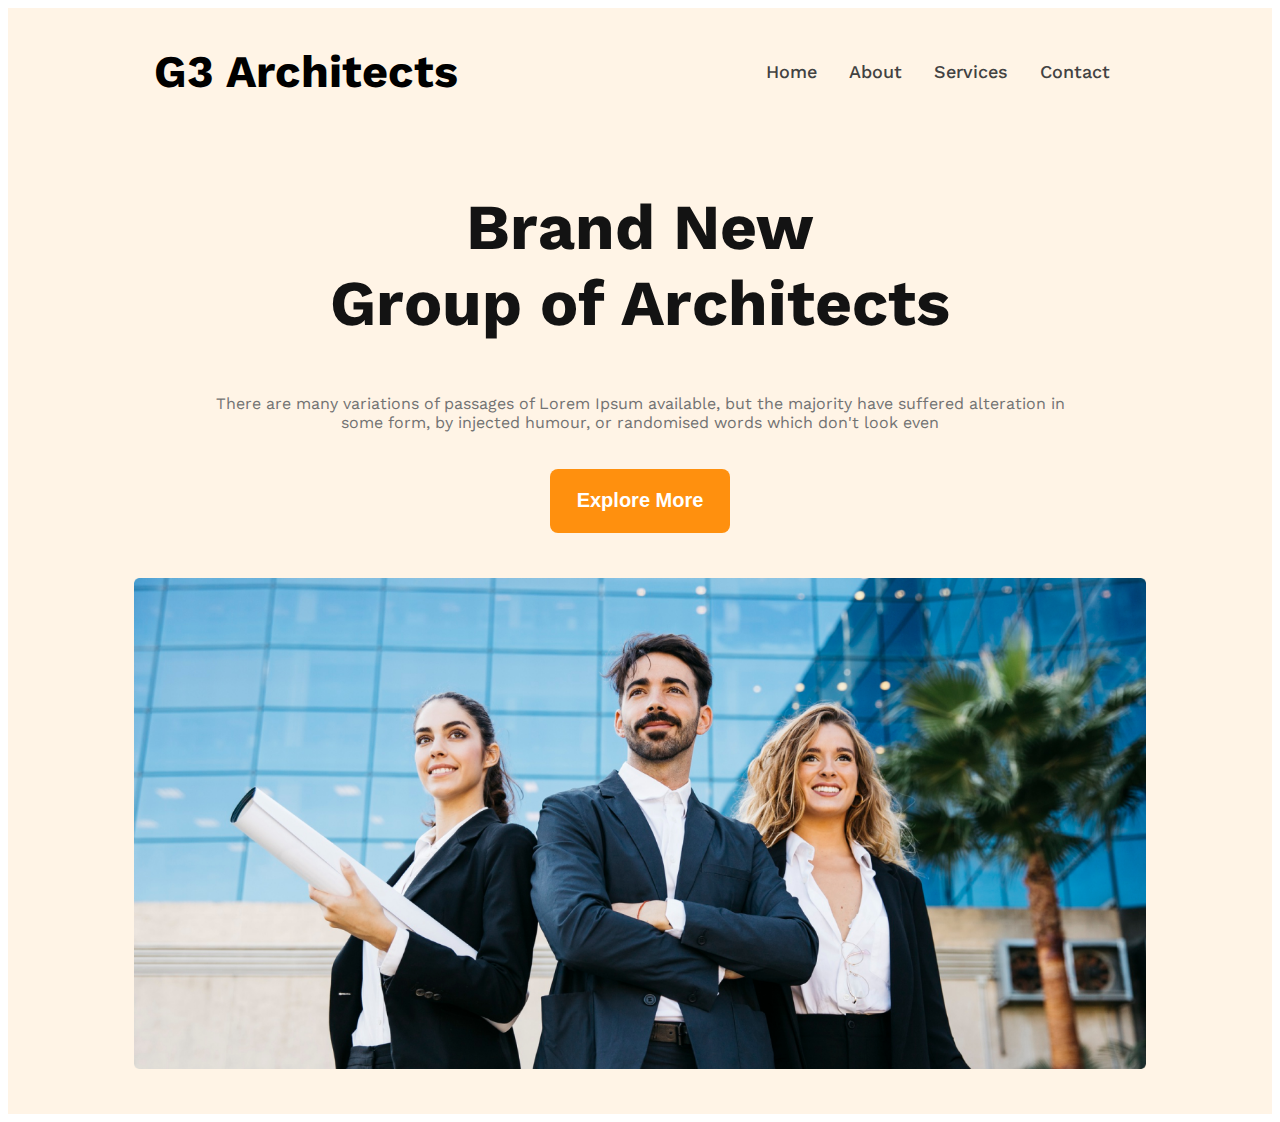
==== index.html @ f38e25e1 "bannar section" ====
<!DOCTYPE html>
<html lang="en">

<head>
    <meta charset="UTF-8">
    <meta http-equiv="X-UA-Compatible" content="IE=edge">
    <meta name="viewport" content="width=device-width, initial-scale=1.0">
    <title>G3 Architects</title>
    <link rel="stylesheet" href="index.css">
</head>

<body>
    <!---------------------- Header start --------------- -->

    <header>
        <nav>
            <h2 class="nav-title">G3 Architects</h2>
            <ul>
                <li><a href="#">Home</a></li>
                <li><a href="#">About</a></li>
                <li><a href="#">Services</a></li>
                <li><a href="#">Contact</a></li>
            </ul>
        </nav>
        <section class="header-info">
            <h2>Brand New <br>
                Group of Architects
            </h2>
            <p>There are many variations of passages of Lorem Ipsum available, but the majority have suffered alteration
                in some form, by injected humour, or randomised words which don't look even</p>
            <button class="btn"> <span class="btn-link" href="">Explore More</span></button>
        </section>
        <section class="bannar">
            <img src="images/banner.png" alt="">
        </section>
    </header>
    <!---------------------- Header end --------------- -->
    <main>

    </main>
    <footer>

    </footer>

</body>

</html>
---- index.css ----
/* google  */
@import url('https://fonts.googleapis.com/css2?family=Work+Sans&display=swap');

body {
    font-family: 'Work Sans', sans-serif;
}

/* Header menu css start */
header {
    background: rgba(255, 144, 14, 0.1);
}

nav {
    display: flex;
    flex-direction: row;
    justify-content: space-around;
    align-items: center;

}

.nav-title {
    font-style: normal;
    font-weight: 700;
    font-size: 45px;
}

ul {
    list-style: none;
    margin: 0;
    padding: 0;
}

li {
    float: left;
}

a {
    display: block;
    color: #424242;
    text-align: center;
    padding: 14px 16px;
    text-decoration: none;
    font-weight: 500;
    font-size: 18px;

}

a:hover {
    background-color: #111;
    color: aliceblue;
}


@media screen and (max-width: 768px) {
    nav {
        display: flex;
        flex-direction: column;
        justify-content: space-around;
        align-items: center;
    }

    ul {
        float: none;
    }

    li {
        float: none;
    }

    a {
        display: block;
        text-align: left;
    }
}

/* Header menu css end */

/* header-info */
.header-info {

    text-align: center;

}

.header-info h2 {
    font-style: normal;
    font-weight: 700;
    font-size: 64px;
    text-align: center;
    color: #131313;
}

.header-info p {
    width: 868px;
    height: 52px;
    font-style: normal;
    font-weight: 400;
    font-size: 16px;
    margin: 0px auto;
    color: #727272;
    margin-bottom: 23px;
}

.btn {
    width: 180px;
    height: 64px;
    background: #FF900E;
    border-radius: 8px;
    border: 0px;
}

.btn:hover {
    background: #ffd30e;

}

.btn-link {
    font-style: normal;
    font-weight: 600;
    font-size: 20px;
    text-align: center;
    color: #FFFFFF;

}

@media screen and (max-width: 768px) {
    .header-info h2 {
        font-style: normal;
        font-weight: 700;
        font-size: 34px;
        text-align: center;
        color: #131313;
    }

    .header-info p {
        width: 80%;
        height: 52px;
        font-style: normal;
        font-weight: 400;
        font-size: 16px;
        margin: 0px auto;
        color: #727272;
        margin-bottom: 60px;
    }
}

/* header-info */

/* bannar section */

.bannar img {
    width: 80%;
    display: block;
    padding: 45px 0;
    margin-left: auto;
    margin-right: auto;
   
}

/* bannar section */
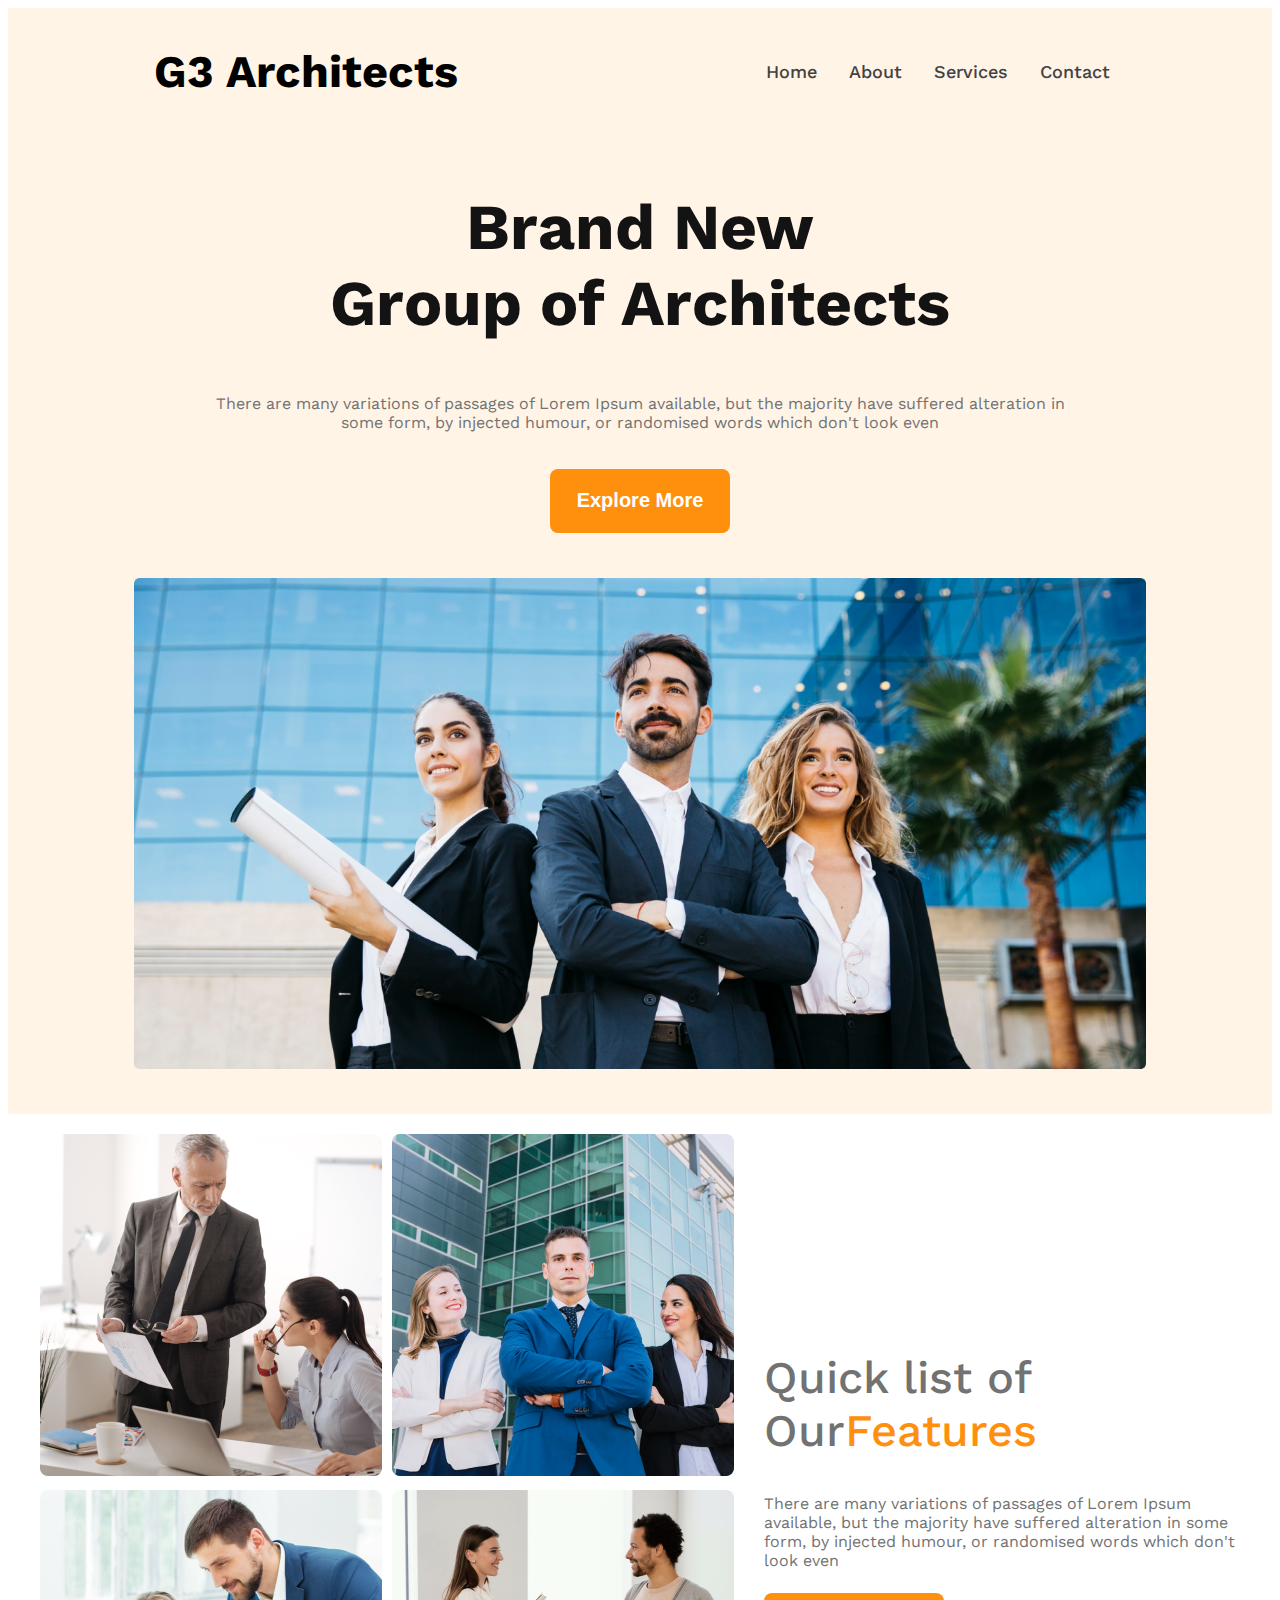
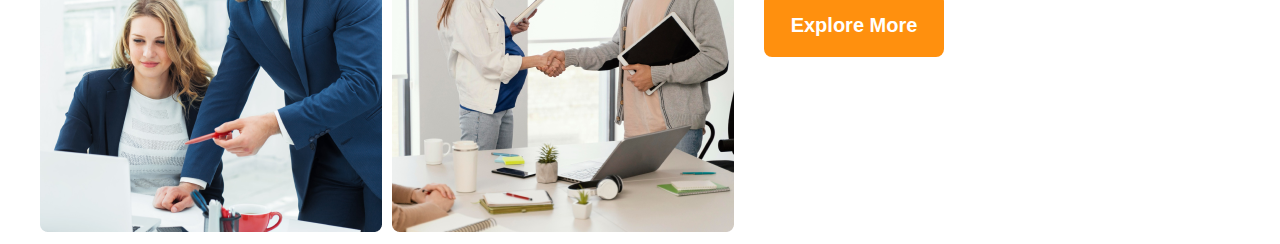
==== commit 24c0f2df: "features section" ====
--- a/index.html
+++ b/index.html
@@ -36,7 +36,26 @@
     </header>
     <!---------------------- Header end --------------- -->
     <main>
-
+        <div class="features-img">
+            <div class="">
+                <img src="images/team/team1.png" alt="">
+            </div>
+            <div class="">
+                <img src="images/team/team2.png" alt="">
+            </div>
+            <div class="">
+                <img src="images/team/team3.png" alt="">
+            </div>
+            <div class="">
+                <img src="images/team/team4.png" alt="">
+            </div>
+        </div>
+        <div class="features-info">
+            <h2>Quick list <span class="color: #131313;">of Our</span><span style="color: #FF900E;">Features</span></h2>
+            <p>There are many variations of passages of Lorem Ipsum available, but the majority have suffered alteration
+                in some form, by injected humour, or randomised words which don't look even</p>
+            <button class="btn"> <span class="btn-link" href="">Explore More</span></button>
+        </div>
     </main>
     <footer>
 
--- a/index.css
+++ b/index.css
@@ -154,7 +154,73 @@
     padding: 45px 0;
     margin-left: auto;
     margin-right: auto;
-   
-}
-
-/* bannar section */+
+}
+
+/* bannar section */
+/* main section  */
+main {
+    display: flex;
+    justify-content: space-around;
+    align-items: center;
+    width: 1200px;
+    margin-left: auto;
+    margin-right: auto;
+    margin-top: 20px;
+
+}
+
+.features-img {
+    display: grid;
+    grid-template-columns: auto auto;
+    grid-gap: 10px;
+}
+
+.features-info {
+    margin-left: 30px;
+}
+
+.features-info h2 {
+    font-style: normal;
+    font-weight: 500;
+    font-size: 45px;
+    color: #727272;
+}
+
+.features-info p {
+    font-style: normal;
+    font-weight: 400;
+    font-size: 16px;
+    margin: 23px 0px;
+    color: #727272;
+}
+
+@media screen and (max-width: 768px) {
+    main {
+        display: flex;
+        flex-direction: column;
+        align-items: center;
+        width: 80%;
+        margin-left: auto;
+        margin-right: auto;
+
+    }
+
+    .features-img {
+        display: grid;
+        grid-template-columns: auto;
+        grid-gap: 10px;
+
+    }
+
+    .features-info h2 {
+        font-size: 35px;
+    }
+
+    .features-info {
+        text-align: center;
+    }
+
+}
+
+/* main section  */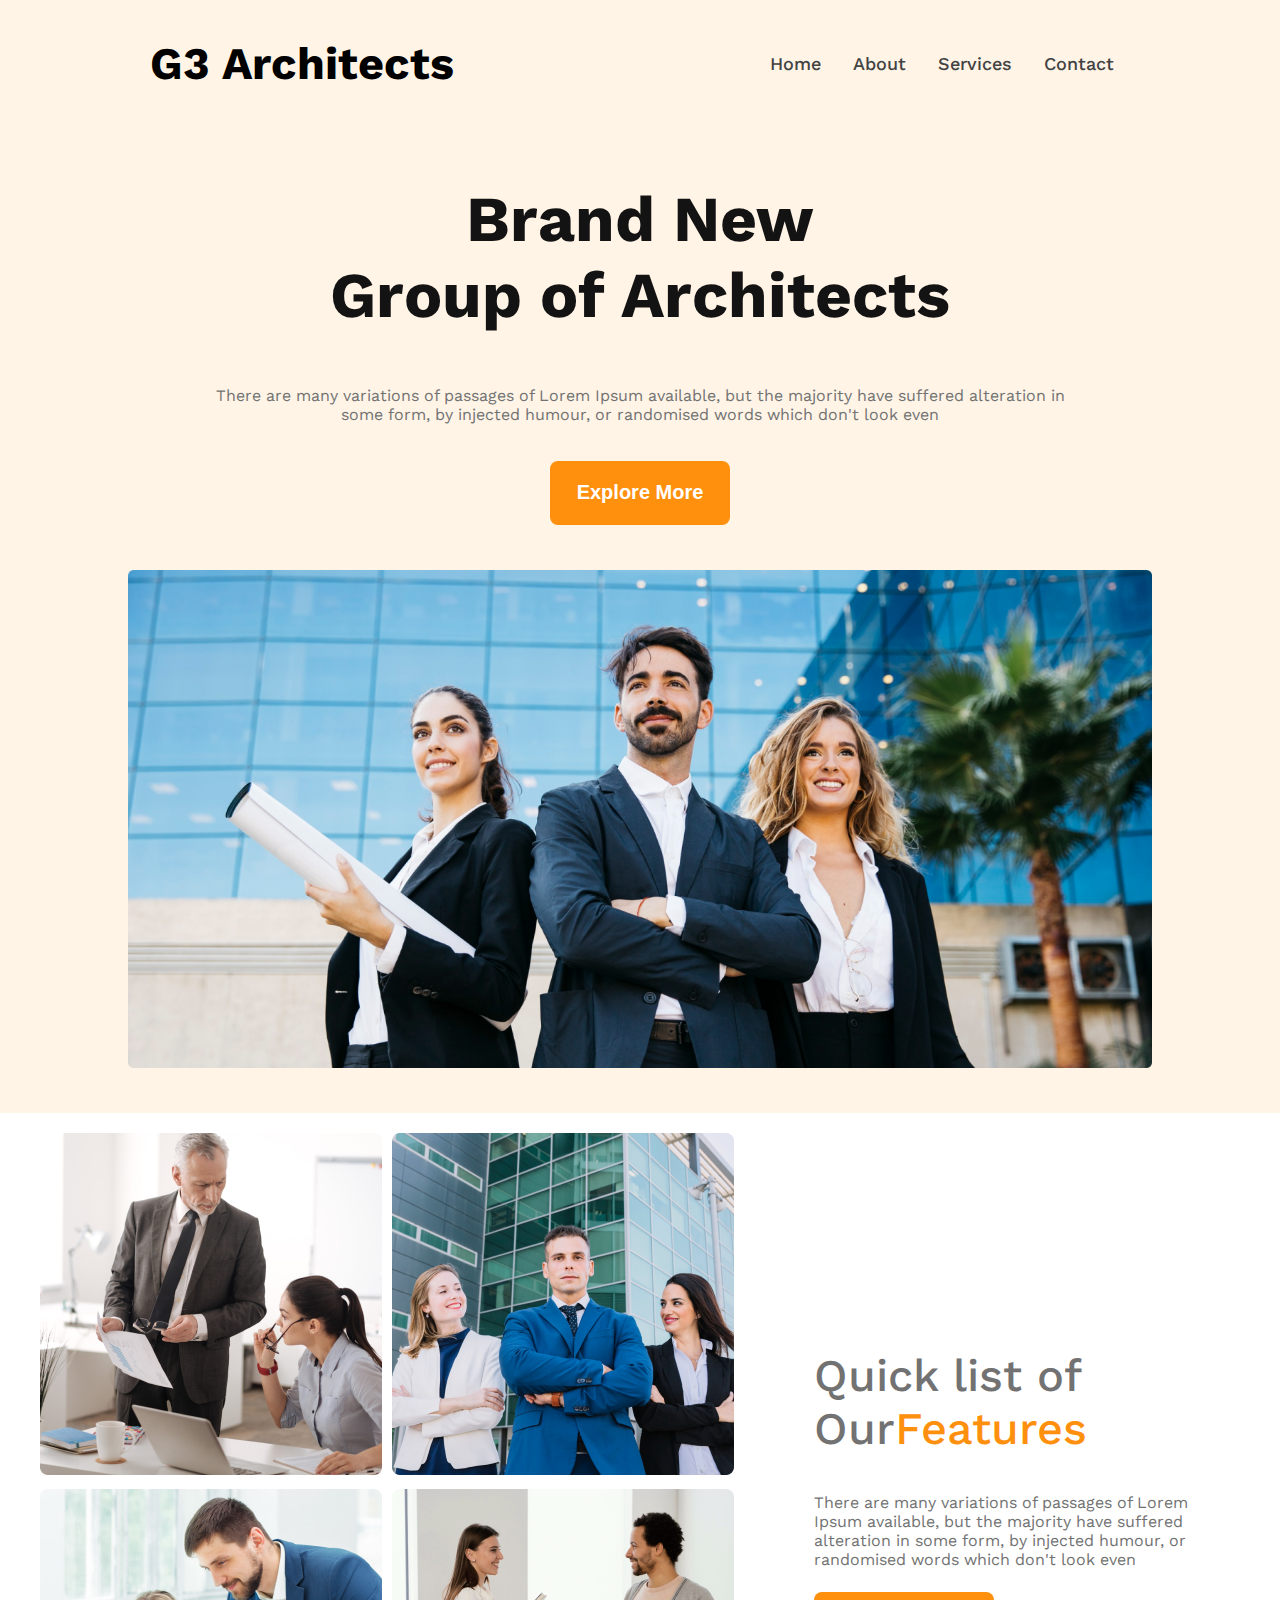
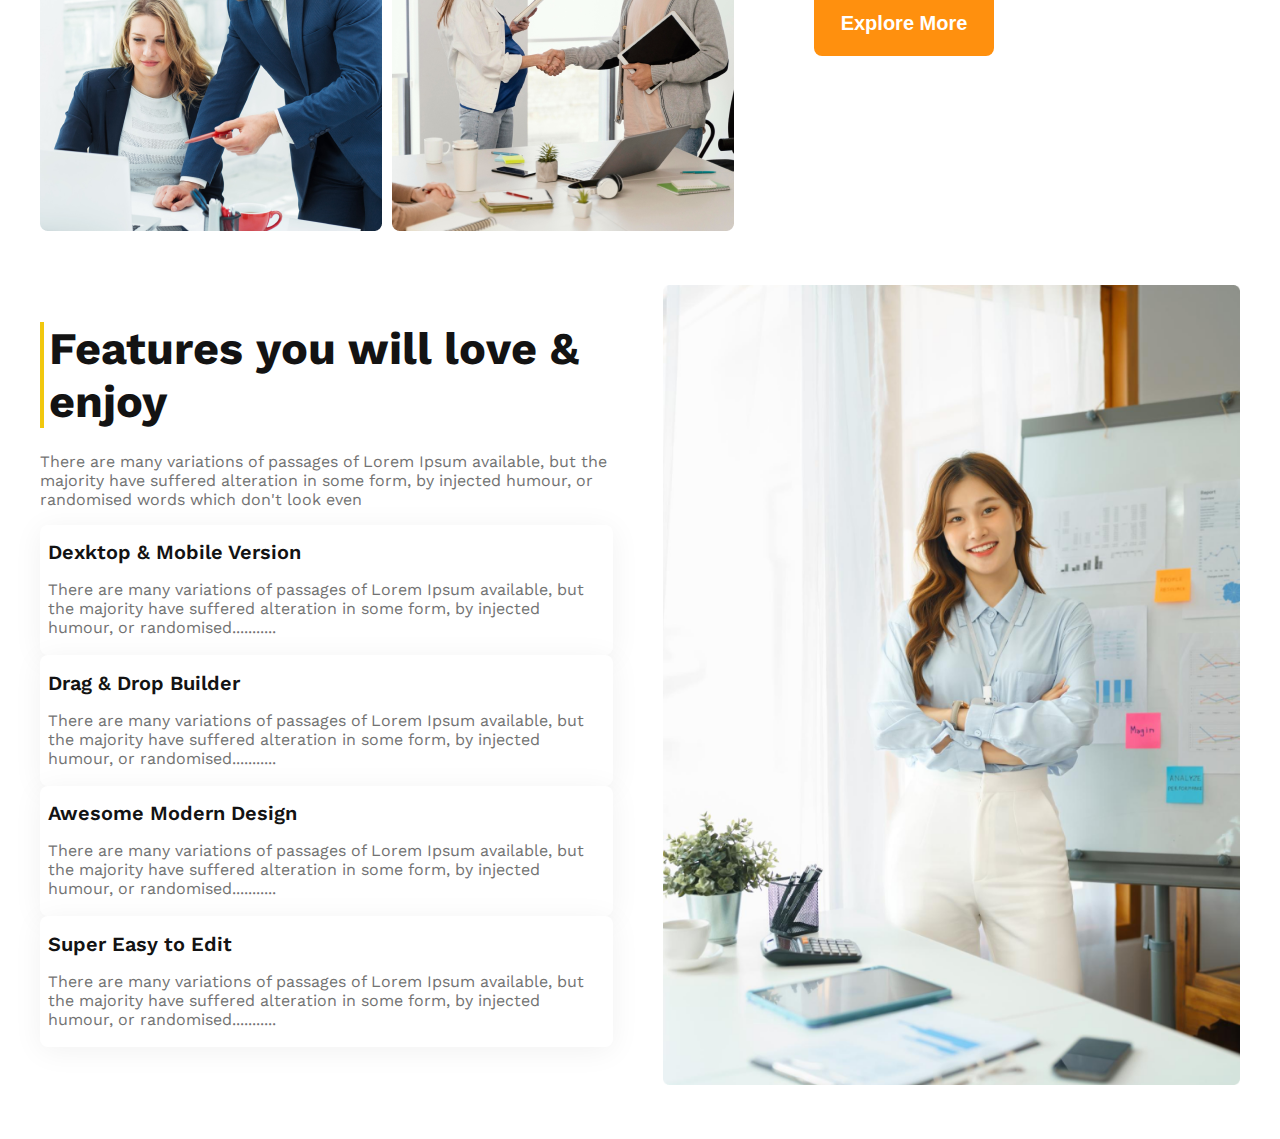
==== commit 196baa58: "features section" ====
--- a/index.html
+++ b/index.html
@@ -36,6 +36,7 @@
     </header>
     <!---------------------- Header end --------------- -->
     <main>
+       <div class="frist-features">
         <div class="features-img">
             <div class="">
                 <img src="images/team/team1.png" alt="">
@@ -56,6 +57,32 @@
                 in some form, by injected humour, or randomised words which don't look even</p>
             <button class="btn"> <span class="btn-link" href="">Explore More</span></button>
         </div>
+       </div>
+        <section class="second-features">
+            <div class="second-features-info">
+                <h2>Features you will love & enjoy</h2>
+                <p>There are many variations of passages of Lorem Ipsum available, but the majority have suffered alteration in some form, by injected humour, or randomised words which don't look even</p>
+                <div class="card">
+                    <h1>Dexktop & Mobile Version</h1>
+                    <p>There are many variations of passages of Lorem Ipsum available, but the majority have suffered alteration in some form, by injected humour, or randomised...........</p>
+                </div>
+                <div class="card">
+                    <h1>Drag & Drop Builder</h1>
+                    <p>There are many variations of passages of Lorem Ipsum available, but the majority have suffered alteration in some form, by injected humour, or randomised...........</p>
+                </div>
+                <div class="card">
+                    <h1>Awesome Modern Design</h1>
+                    <p>There are many variations of passages of Lorem Ipsum available, but the majority have suffered alteration in some form, by injected humour, or randomised...........</p>
+                </div>
+                <div class="card">
+                    <h1>Super Easy to Edit</h1>
+                    <p>There are many variations of passages of Lorem Ipsum available, but the majority have suffered alteration in some form, by injected humour, or randomised...........</p>
+                </div>
+            </div>
+            <div class="second-features-img">
+                <img src="images/architect.png" alt="">
+            </div>
+        </section>
     </main>
     <footer>
 
--- a/index.css
+++ b/index.css
@@ -3,6 +3,8 @@
 
 body {
     font-family: 'Work Sans', sans-serif;
+    margin: 0px;
+    padding: 0px;
 }
 
 /* Header menu css start */
@@ -52,6 +54,7 @@
 
 
 @media screen and (max-width: 768px) {
+  
     nav {
         display: flex;
         flex-direction: column;
@@ -160,14 +163,20 @@
 /* bannar section */
 /* main section  */
 main {
-    display: flex;
-    justify-content: space-around;
-    align-items: center;
+
     width: 1200px;
     margin-left: auto;
     margin-right: auto;
     margin-top: 20px;
-
+    margin-bottom: 20px;
+
+}
+
+.frist-features {
+    display: flex;
+    justify-content: space-around;
+    align-items: center;
+    gap: 50px;
 }
 
 .features-img {
@@ -195,6 +204,49 @@
     color: #727272;
 }
 
+.second-features {
+    display: flex;
+    justify-content: space-around;
+    margin: 50px 0px;
+    gap: 50px;
+}
+
+.second-features-info h2 {
+    font-style: normal;
+    font-weight: 700;
+    font-size: 45px;
+    color: #131313;
+    margin-bottom: 24px;
+    border-left: 4px solid rgb(241, 200, 14);
+    padding-left: 5px;
+}
+
+.second-features-info p {
+    font-style: normal;
+    font-weight: 400;
+    font-size: 16px;
+    color: #727272;
+}
+
+.card {
+    padding: 2px 8px;
+    background: #FFFFFF;
+    box-shadow: 0px 4px 30px rgba(0, 0, 0, 0.06);
+    border-radius: 8px;
+}
+
+.card h1 {
+    font-style: normal;
+    font-weight: 600;
+    font-size: 20px;
+    color: #131313;
+}
+
+.second-features-img img {
+    height: 800px;
+}
+
+
 @media screen and (max-width: 768px) {
     main {
         display: flex;
@@ -205,6 +257,13 @@
         margin-right: auto;
 
     }
+
+    .frist-features {
+        display: flex;
+        flex-direction: column;
+        align-items: center;
+    }
+   
 
     .features-img {
         display: grid;
@@ -217,9 +276,22 @@
         font-size: 35px;
     }
 
-    .features-info {
-        text-align: center;
-    }
+    /* second-features */
+    .second-features {
+        display: flex;
+        flex-direction: column;
+        align-items: center;
+        gap: 50px;
+    }
+    .second-features-info h2 {  
+        font-size: 35px;
+    }
+    
+
+    .second-features-img img{
+        width: 100%;
+    }
+
 
 }
 
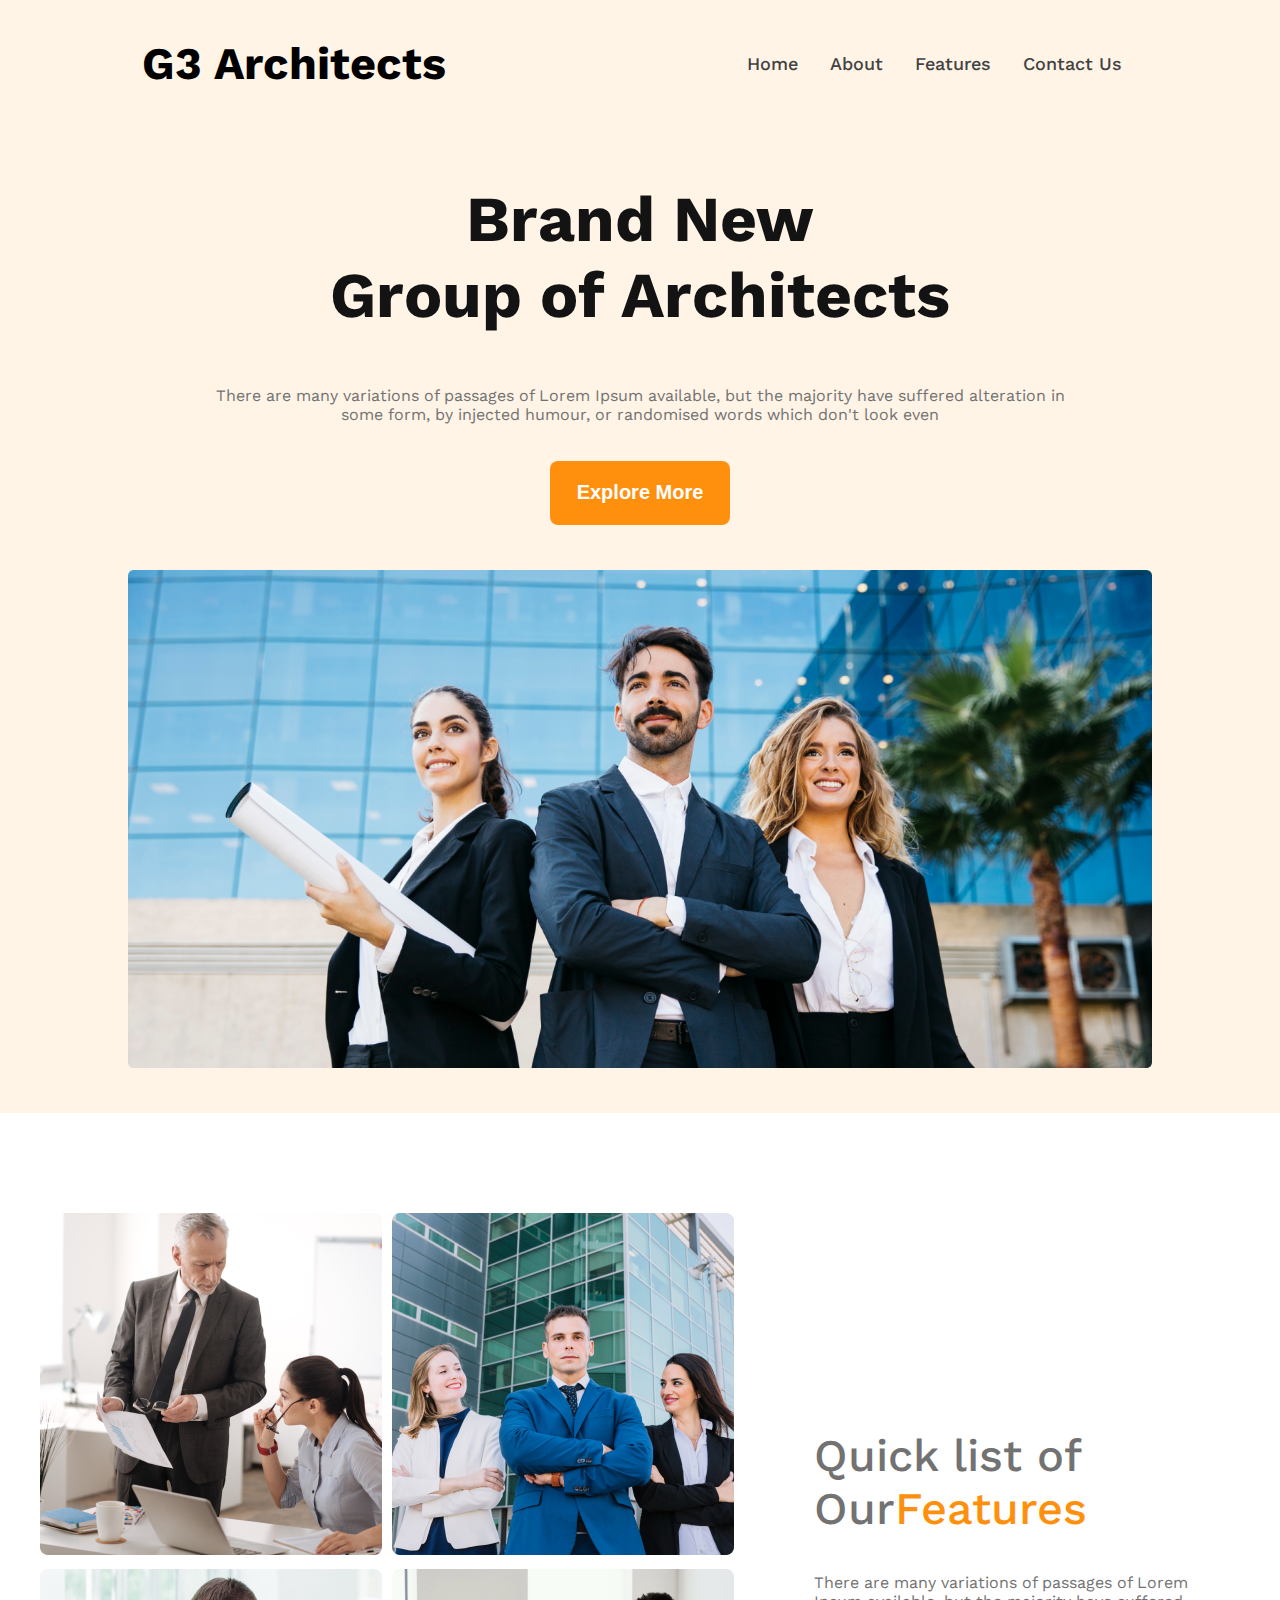
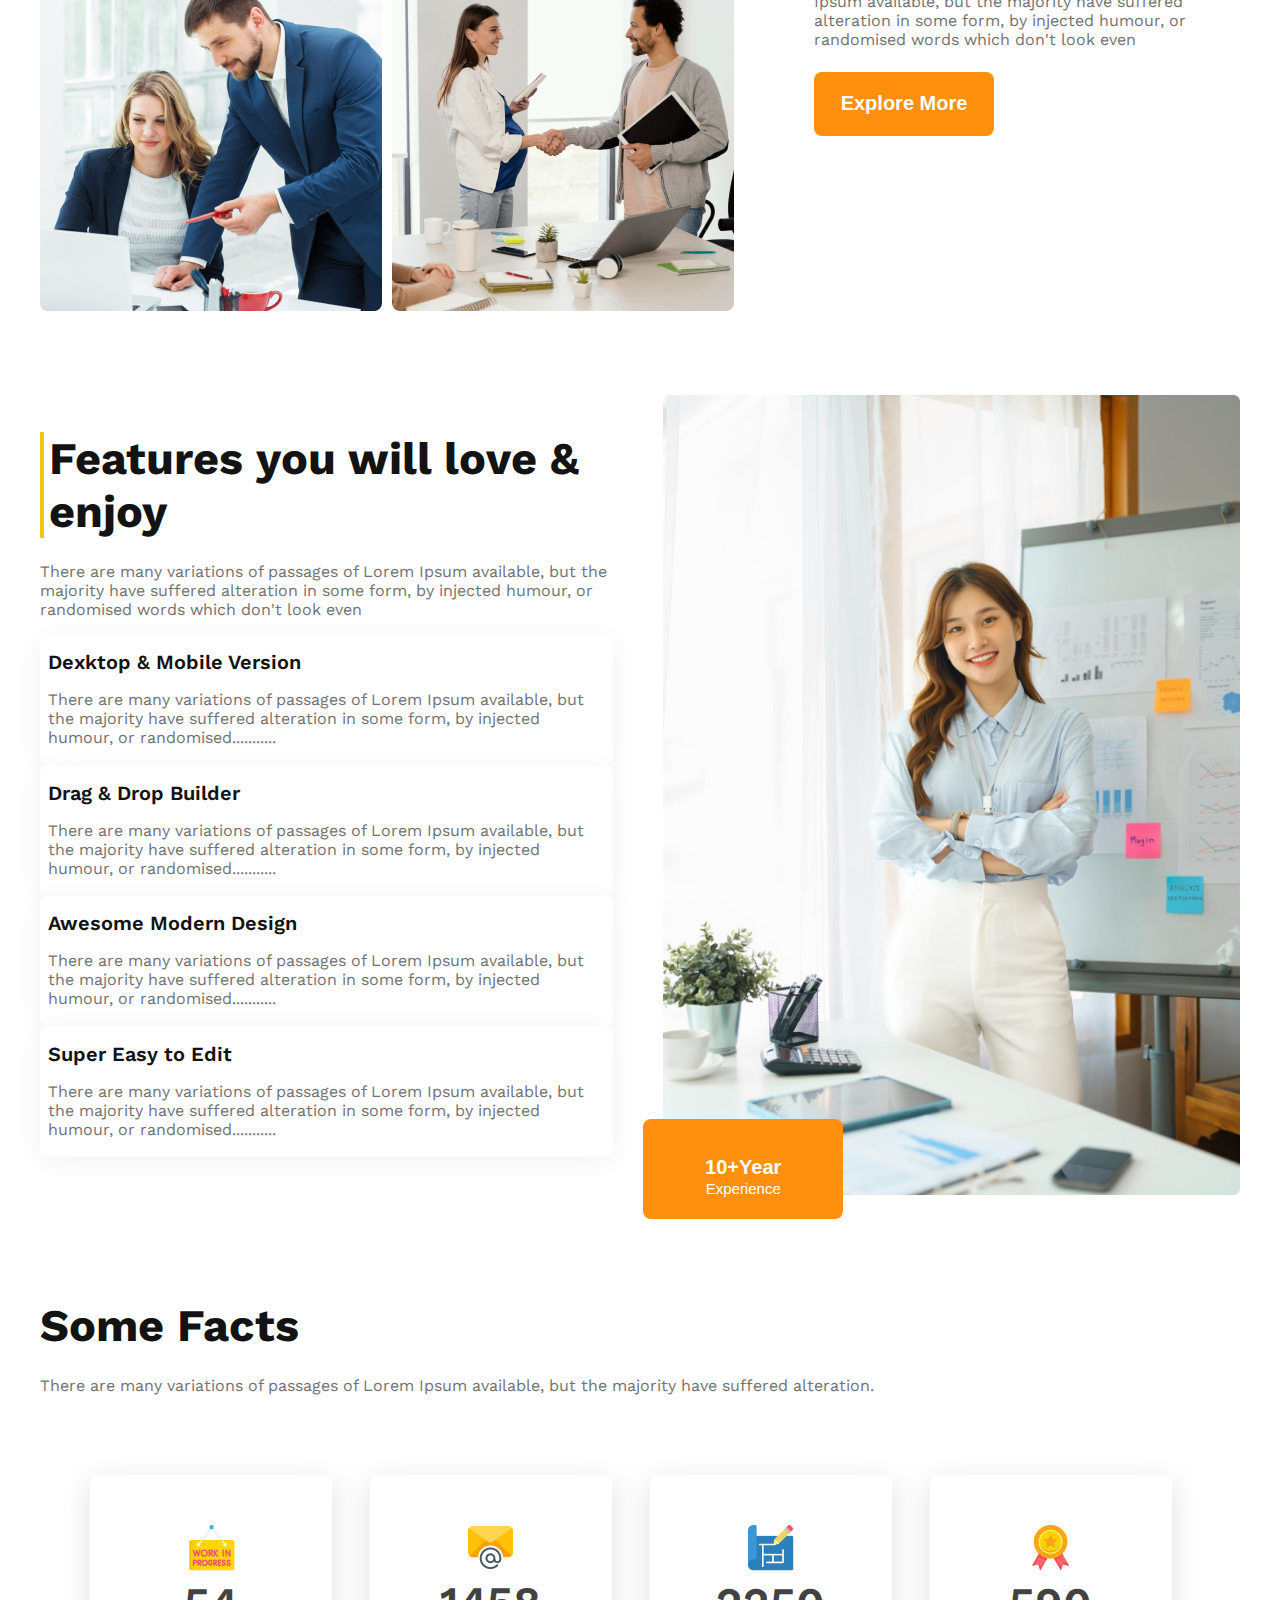
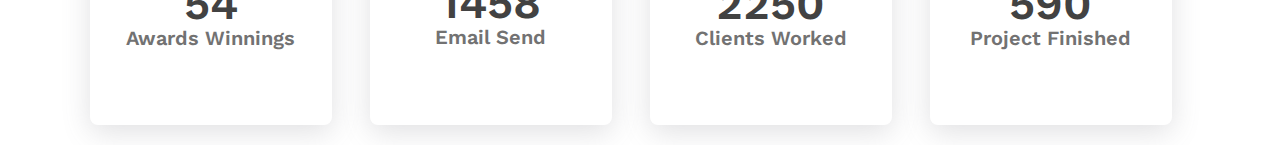
==== commit 813e6129: "facts section" ====
--- a/index.html
+++ b/index.html
@@ -18,8 +18,8 @@
             <ul>
                 <li><a href="#">Home</a></li>
                 <li><a href="#">About</a></li>
-                <li><a href="#">Services</a></li>
-                <li><a href="#">Contact</a></li>
+                <li><a href="#">Features</a></li>
+                <li><a href="#">Contact Us</a></li>
             </ul>
         </nav>
         <section class="header-info">
@@ -36,51 +36,89 @@
     </header>
     <!---------------------- Header end --------------- -->
     <main>
-       <div class="frist-features">
-        <div class="features-img">
-            <div class="">
-                <img src="images/team/team1.png" alt="">
+        <div class="frist-features">
+            <div class="features-img">
+                <div class="">
+                    <img src="images/team/team1.png" alt="">
+                </div>
+                <div class="">
+                    <img src="images/team/team2.png" alt="">
+                </div>
+                <div class="">
+                    <img src="images/team/team3.png" alt="">
+                </div>
+                <div class="">
+                    <img src="images/team/team4.png" alt="">
+                </div>
             </div>
-            <div class="">
-                <img src="images/team/team2.png" alt="">
-            </div>
-            <div class="">
-                <img src="images/team/team3.png" alt="">
-            </div>
-            <div class="">
-                <img src="images/team/team4.png" alt="">
+            <div class="features-info">
+                <h2>Quick list <span class="color: #131313;">of Our</span><span style="color: #FF900E;">Features</span>
+                </h2>
+                <p>There are many variations of passages of Lorem Ipsum available, but the majority have suffered
+                    alteration
+                    in some form, by injected humour, or randomised words which don't look even</p>
+                <button class="btn"> <span class="btn-link" href="">Explore More</span></button>
             </div>
         </div>
-        <div class="features-info">
-            <h2>Quick list <span class="color: #131313;">of Our</span><span style="color: #FF900E;">Features</span></h2>
-            <p>There are many variations of passages of Lorem Ipsum available, but the majority have suffered alteration
-                in some form, by injected humour, or randomised words which don't look even</p>
-            <button class="btn"> <span class="btn-link" href="">Explore More</span></button>
-        </div>
-       </div>
         <section class="second-features">
             <div class="second-features-info">
                 <h2>Features you will love & enjoy</h2>
-                <p>There are many variations of passages of Lorem Ipsum available, but the majority have suffered alteration in some form, by injected humour, or randomised words which don't look even</p>
+                <p>There are many variations of passages of Lorem Ipsum available, but the majority have suffered
+                    alteration in some form, by injected humour, or randomised words which don't look even</p>
                 <div class="card">
                     <h1>Dexktop & Mobile Version</h1>
-                    <p>There are many variations of passages of Lorem Ipsum available, but the majority have suffered alteration in some form, by injected humour, or randomised...........</p>
+                    <p>There are many variations of passages of Lorem Ipsum available, but the majority have suffered
+                        alteration in some form, by injected humour, or randomised...........</p>
                 </div>
                 <div class="card">
                     <h1>Drag & Drop Builder</h1>
-                    <p>There are many variations of passages of Lorem Ipsum available, but the majority have suffered alteration in some form, by injected humour, or randomised...........</p>
+                    <p>There are many variations of passages of Lorem Ipsum available, but the majority have suffered
+                        alteration in some form, by injected humour, or randomised...........</p>
                 </div>
                 <div class="card">
                     <h1>Awesome Modern Design</h1>
-                    <p>There are many variations of passages of Lorem Ipsum available, but the majority have suffered alteration in some form, by injected humour, or randomised...........</p>
+                    <p>There are many variations of passages of Lorem Ipsum available, but the majority have suffered
+                        alteration in some form, by injected humour, or randomised...........</p>
                 </div>
                 <div class="card">
                     <h1>Super Easy to Edit</h1>
-                    <p>There are many variations of passages of Lorem Ipsum available, but the majority have suffered alteration in some form, by injected humour, or randomised...........</p>
+                    <p>There are many variations of passages of Lorem Ipsum available, but the majority have suffered
+                        alteration in some form, by injected humour, or randomised...........</p>
                 </div>
             </div>
             <div class="second-features-img">
+                <button class="btn-2">
+                    <p>10+Year</p>
+                    <small>Experience</small>
+                </button>
                 <img src="images/architect.png" alt="">
+            </div>
+        </section>
+        <section class="facts">
+            <h2>Some Facts</h2>
+            <p>There are many variations of passages of Lorem Ipsum available, but the majority have suffered
+                alteration.</p>
+            <div class="fact-info">
+                <div class="fact-card">
+                    <img src="images/icons/customers.png" alt="">
+                    <h1>54</h1>
+                    <p>Awards Winnings</p>
+                </div>
+                <div class="fact-card">
+                    <img src="images/icons/email.png" alt="">
+                    <h1>1458</h1>
+                    <p>Email Send</p>
+                </div>
+                <div class="fact-card">
+                    <img src="images/icons/projects.png" alt="">
+                    <h1>2250</h1>
+                    <p>Clients Worked</p>
+                </div>
+                <div class="fact-card">
+                    <img src="images/icons/ribon.png" alt="">
+                    <h1>590</h1>
+                    <p>Project Finished</p>
+                </div>
             </div>
         </section>
     </main>
--- a/index.css
+++ b/index.css
@@ -54,7 +54,7 @@
 
 
 @media screen and (max-width: 768px) {
-  
+
     nav {
         display: flex;
         flex-direction: column;
@@ -167,7 +167,7 @@
     width: 1200px;
     margin-left: auto;
     margin-right: auto;
-    margin-top: 20px;
+    margin-top: 100px;
     margin-bottom: 20px;
 
 }
@@ -208,6 +208,7 @@
     display: flex;
     justify-content: space-around;
     margin: 50px 0px;
+    margin-top: 80px;
     gap: 50px;
 }
 
@@ -242,9 +243,43 @@
     color: #131313;
 }
 
+.second-features-img {
+    position: relative;
+}
+
+.btn-2 {
+    width: 200px;
+    height: 100px;
+    background: #FF900E;
+    border-radius: 8px;
+    position: absolute;
+    bottom: -20px;
+    left: -20px;
+    line-height: 2px;
+    border: 0px;
+}
+
+.btn-2 p {
+    font-style: normal;
+    font-weight: 600;
+    font-size: 20px;
+    text-align: center;
+    color: #FFFFFF;
+}
+
+.btn-2 small {
+    font-style: normal;
+    font-weight: 500;
+    font-size: 15px;
+    text-align: center;
+    color: #FFFFFF;
+}
+
+
 .second-features-img img {
     height: 800px;
 }
+
 
 
 @media screen and (max-width: 768px) {
@@ -263,13 +298,13 @@
         flex-direction: column;
         align-items: center;
     }
-   
+
 
     .features-img {
         display: grid;
         grid-template-columns: auto;
-        grid-gap: 10px;
-
+        grid-gap: 20px;
+        
     }
 
     .features-info h2 {
@@ -283,16 +318,95 @@
         align-items: center;
         gap: 50px;
     }
-    .second-features-info h2 {  
+
+    .second-features-info h2 {
         font-size: 35px;
     }
-    
-
-    .second-features-img img{
+
+
+    .second-features-img img {
         width: 100%;
     }
 
 
 }
 
+/* facts section */
+
+.facts h2 {
+    font-style: normal;
+    font-weight: 700;
+    font-size: 45px;
+    color: #131313;
+    margin-bottom: 24px;
+    margin-top: 100px;
+}
+
+.facts p {
+    font-style: normal;
+    font-weight: 400;
+    font-size: 16px;
+    color: #727272;
+    margin-bottom: 80px;
+}
+
+.fact-info {
+    display: grid;
+    grid-template-columns: repeat(4, 1fr);
+    grid-gap: 20px;
+    padding: 0px 50px;
+}
+
+.fact-card {
+    width: 241.83px;
+    height: 200px;
+    border-radius: 8px;
+    line-height: 5px;
+    text-align: center;
+    padding-top: 50px;
+    background-color: #FFFFFF;
+    box-shadow: rgba(100, 100, 111, 0.2) 0px 7px 29px 0px;
+
+}
+
+.fact-card h1 {
+    font-style: normal;
+    font-weight: 600;
+    font-size: 45px;
+    color: #424242;
+
+}
+
+.fact-card p {
+    font-style: normal;
+    font-weight: 600;
+    font-size: 20px;
+    color: #727272;
+
+}
+
+
+@media screen and (max-width: 768px){
+    .fact-info {
+        display: grid;
+        grid-template-columns: auto;
+        grid-gap: 20px;
+        text-align: center;
+    }
+    .fact-card {
+        margin-left: auto;
+        margin-right: auto; 
+    }
+}
+
+
+
+/* facts section */
+
+
+
+
+
+
+
 /* main section  */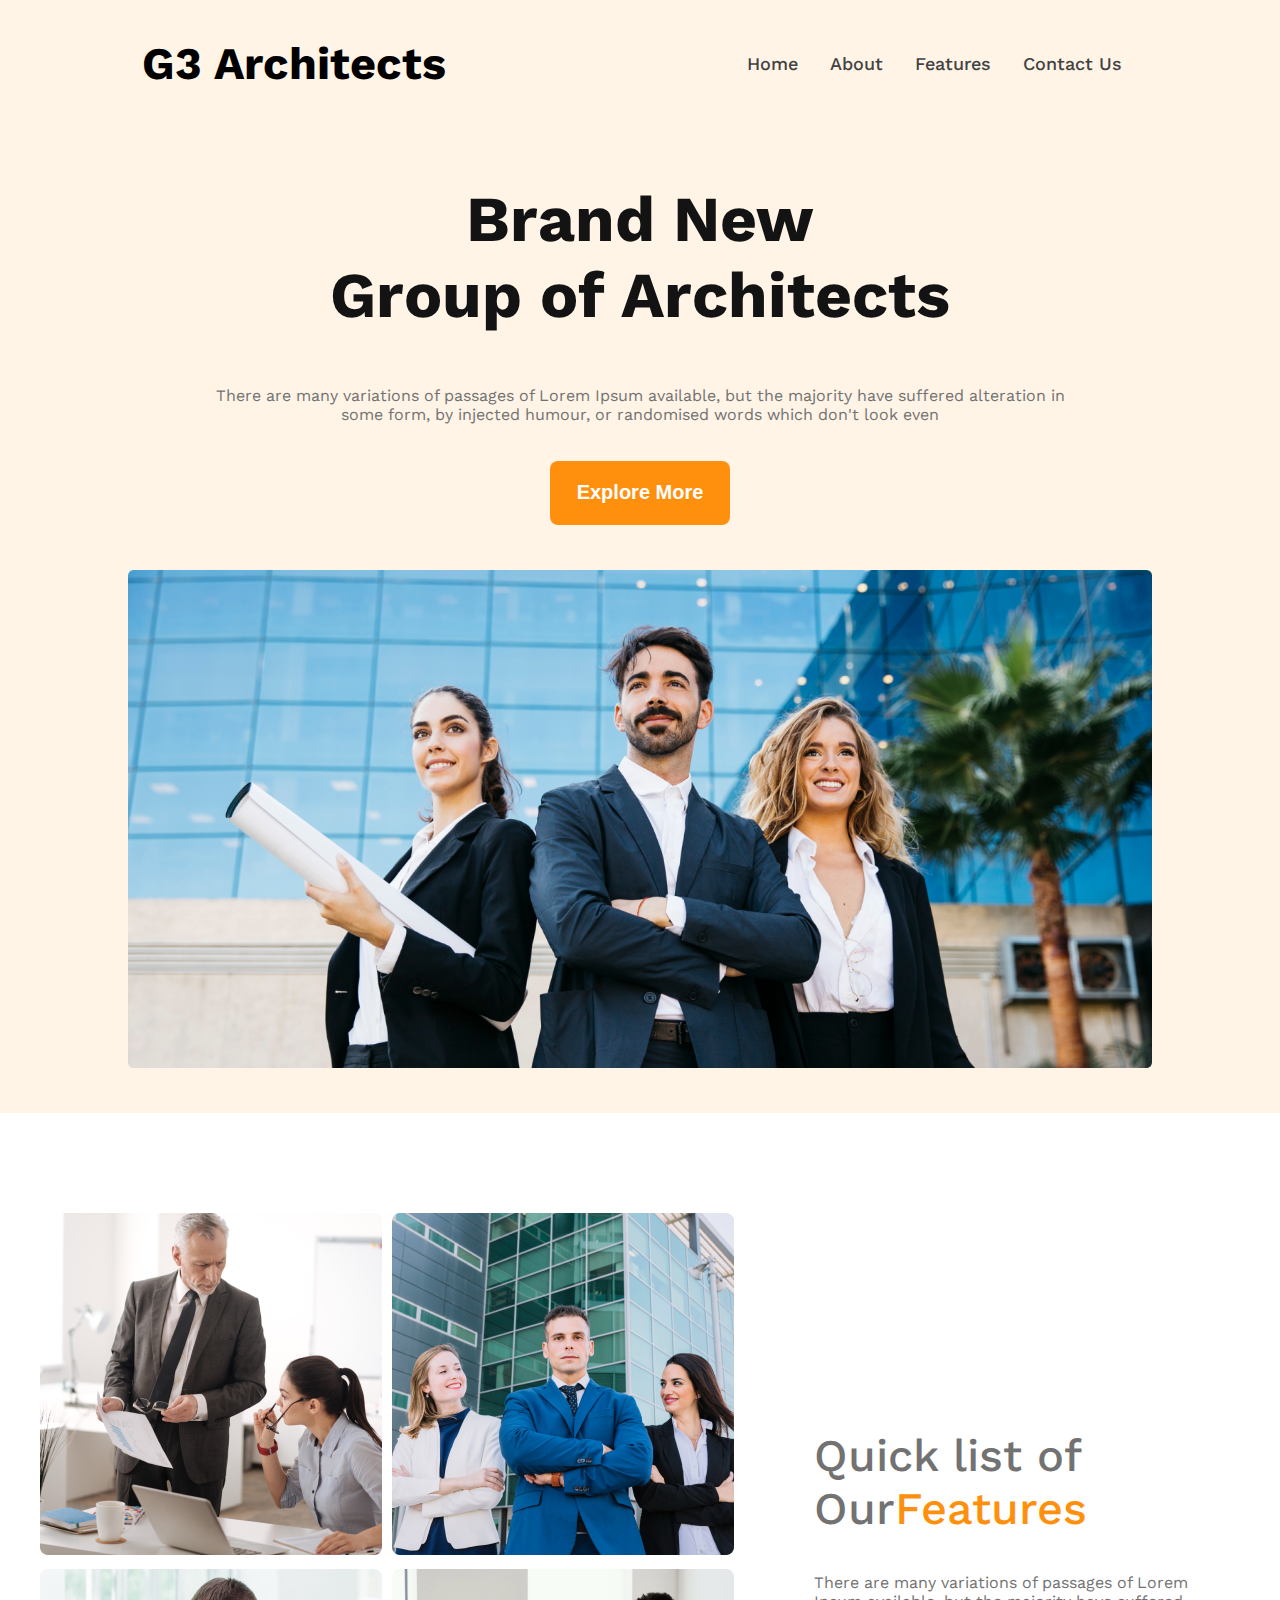
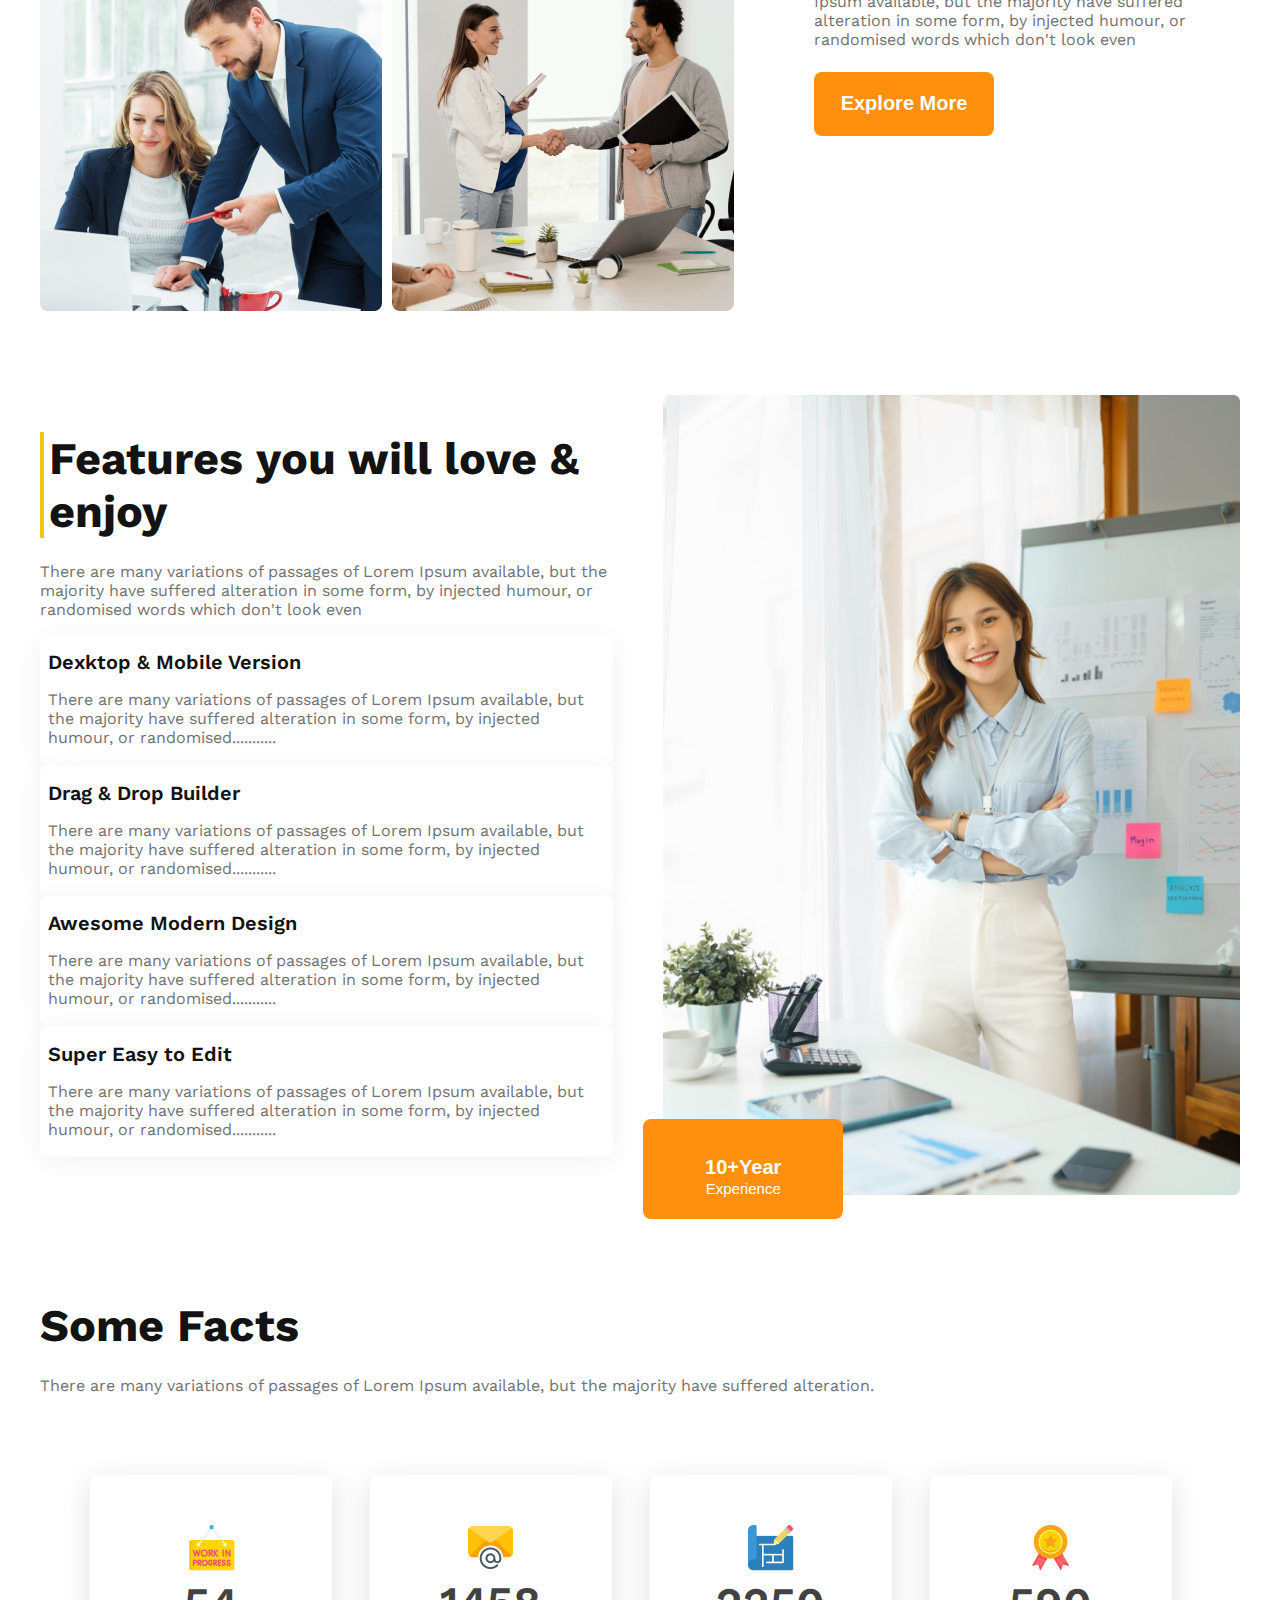
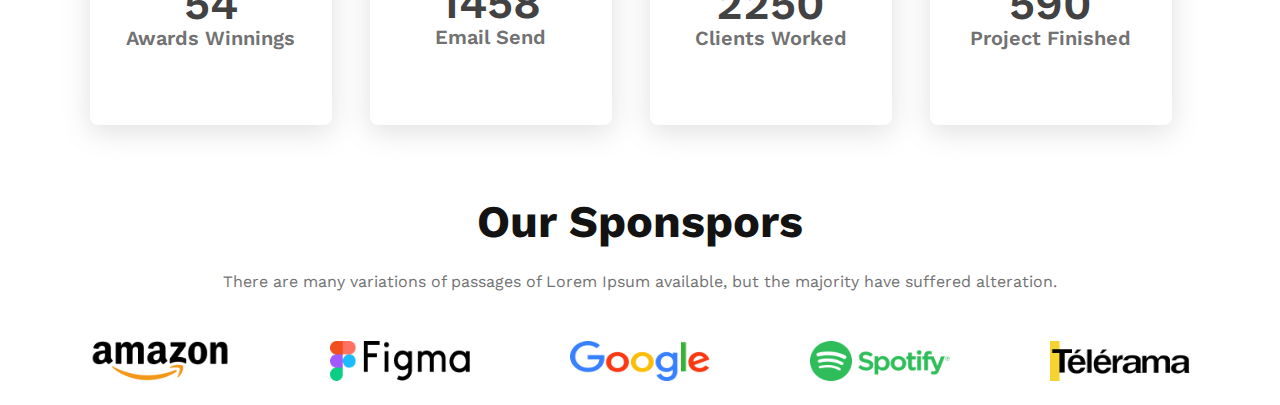
==== commit ceeb5b73: "sponspors section" ====
--- a/index.html
+++ b/index.html
@@ -121,6 +121,29 @@
                 </div>
             </div>
         </section>
+        <section class="Sponspors">
+            <h1>Our Sponspors</h1>
+            <p>There are many variations of passages of Lorem Ipsum available, but the majority have suffered
+                alteration.</p>
+            <div class="logo">
+                <div class="logo-img">
+                    <img src="images/sponsors/amazon.png" alt="">
+                </div>
+                <div class="logo-img">
+                    <img src="images/sponsors/figma.png" alt="">
+                </div>
+                <div class="logo-img">
+                    <img src="images/sponsors/google.png" alt="">
+                </div>
+                <div class="logo-img">
+                    <img src="images/sponsors/spotify.png" alt="">
+                </div>
+                <div class="logo-img">
+                    <img src="images/sponsors/telerama.png" alt="">
+                </div>
+            </div>
+        </section>
+
     </main>
     <footer>
 
--- a/index.css
+++ b/index.css
@@ -304,7 +304,7 @@
         display: grid;
         grid-template-columns: auto;
         grid-gap: 20px;
-        
+
     }
 
     .features-info h2 {
@@ -386,23 +386,70 @@
 }
 
 
-@media screen and (max-width: 768px){
+@media screen and (max-width: 768px) {
     .fact-info {
         display: grid;
         grid-template-columns: auto;
         grid-gap: 20px;
         text-align: center;
     }
+
     .fact-card {
         margin-left: auto;
-        margin-right: auto; 
-    }
-}
-
-
+        margin-right: auto;
+    }
+}
 
 /* facts section */
 
+/* Sponspors section */
+.Sponspors {
+    text-align: center;
+}
+
+.Sponspors h1 {
+    font-style: normal;
+    font-weight: 700;
+    font-size: 45px;
+    color: #131313;
+    margin-bottom: 24px;
+    margin-top: 70px;
+}
+
+.Sponspors p {
+    font-style: normal;
+    font-weight: 400;
+    font-size: 16px;
+    color: #727272;
+    margin-bottom: 50px;
+}
+
+.logo {
+    display: grid;
+    grid-template-columns: repeat(5, 1fr);
+
+}
+
+.logo-img img {
+    width: 140px;
+    height: 40px;
+}
+
+@media screen and (max-width: 768px) {
+    .logo {
+        display: grid;
+        grid-template-columns: auto;
+
+    }
+
+    .logo-img img {
+        width: 140px;
+        height: 40px;
+        margin-bottom: 30px;
+    }
+}
+
+/* Sponspors section */
 
 
 
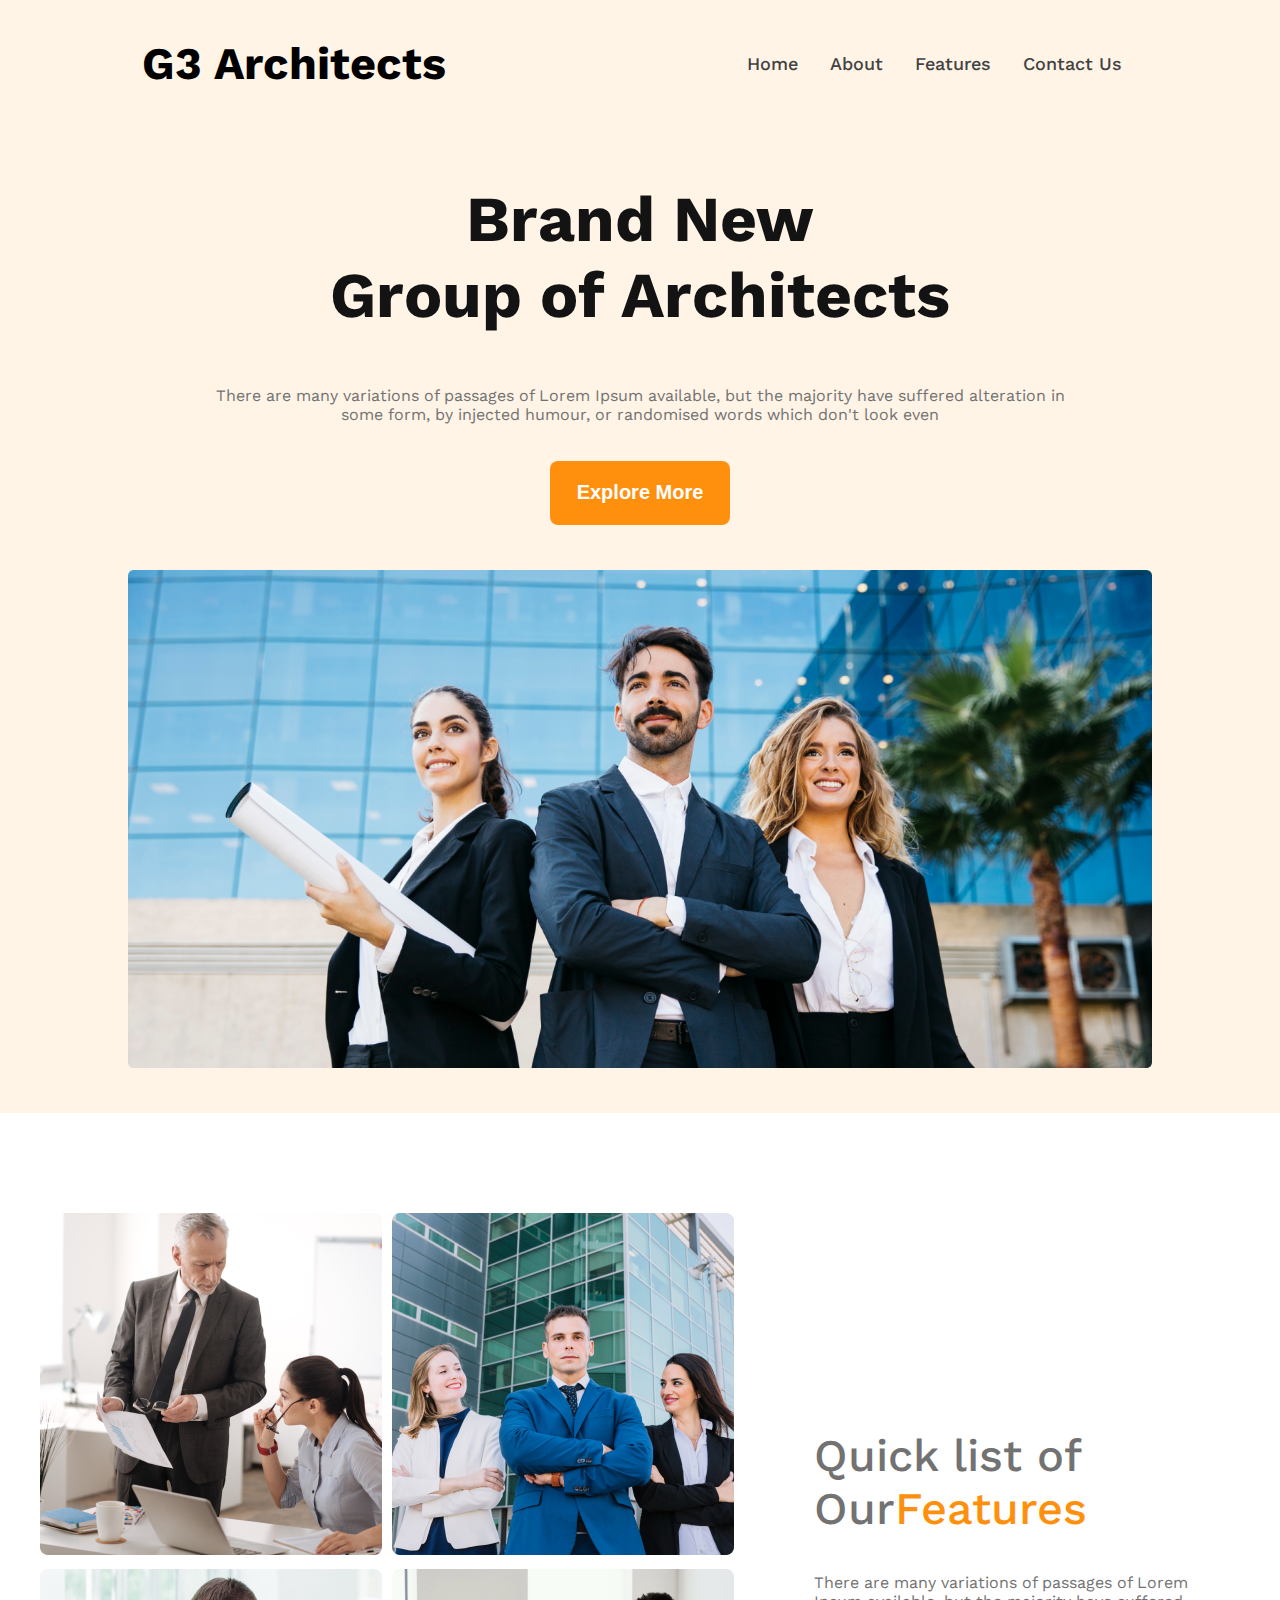
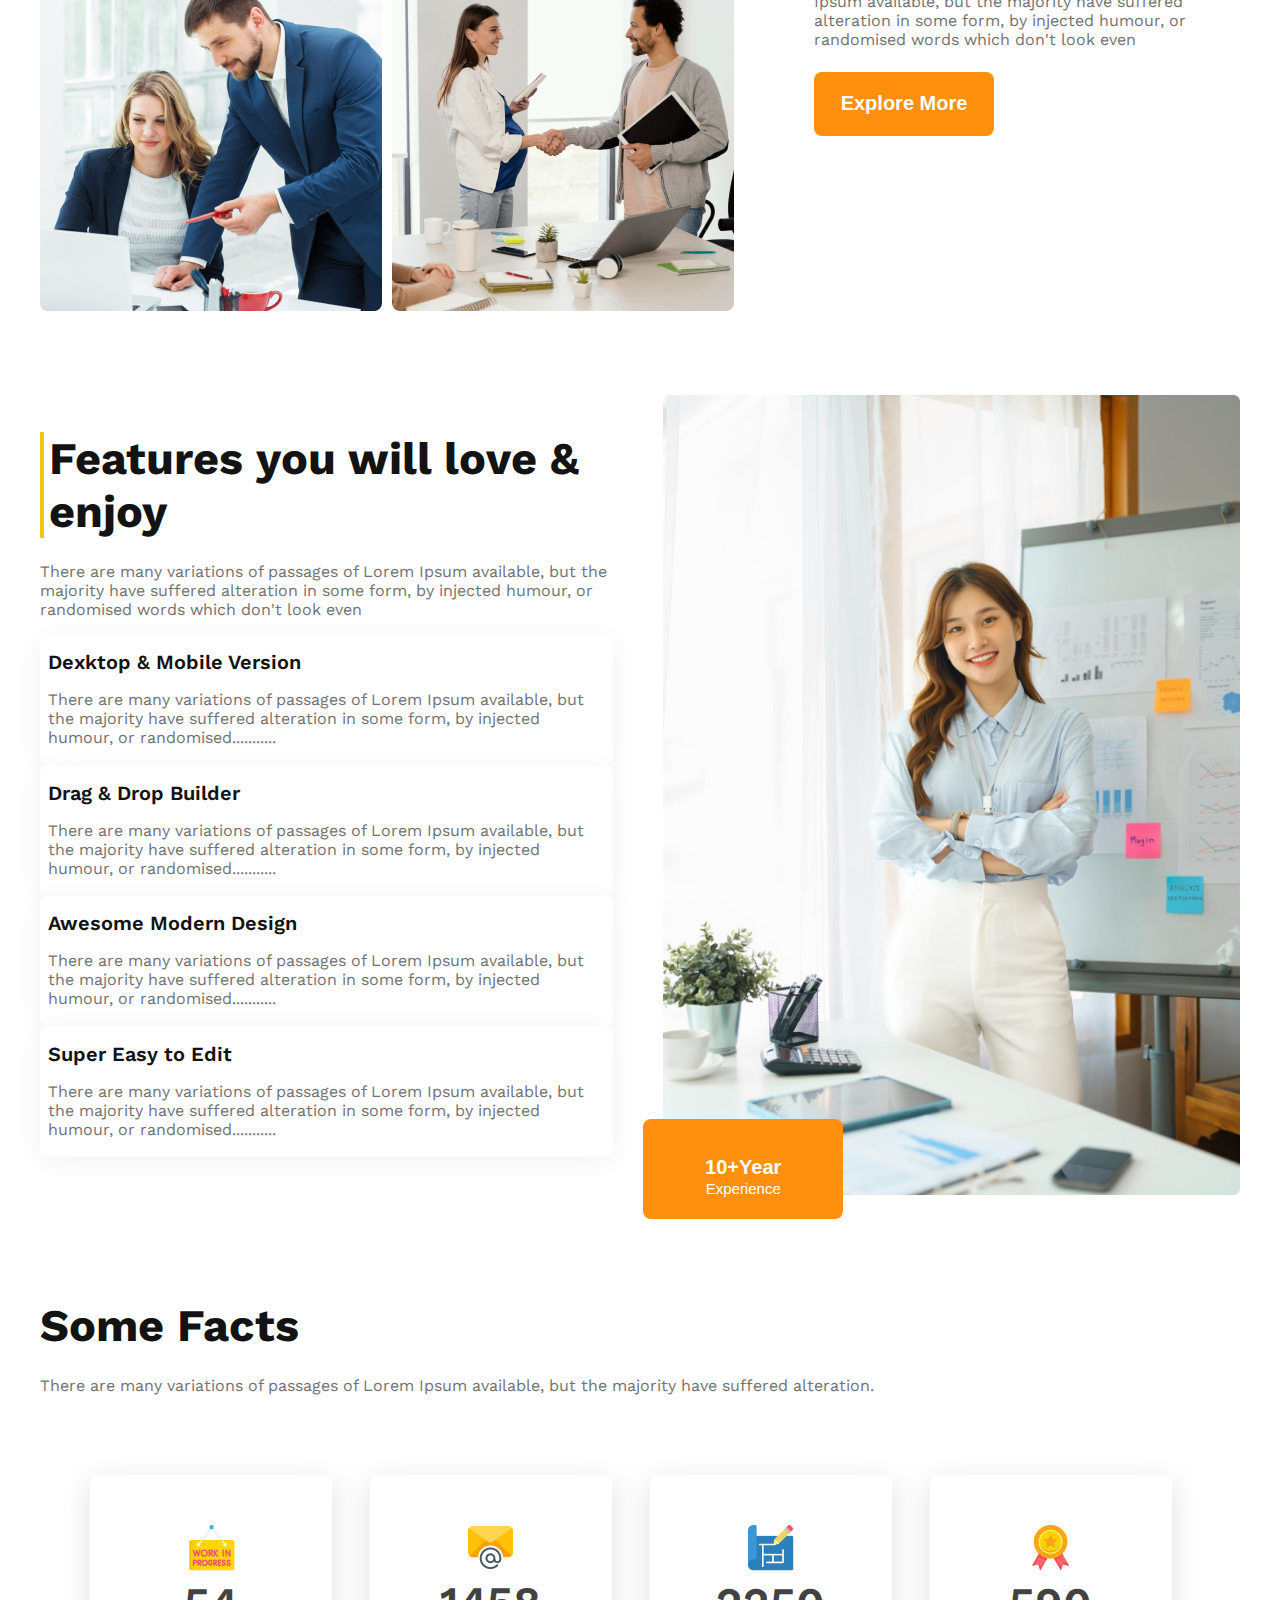
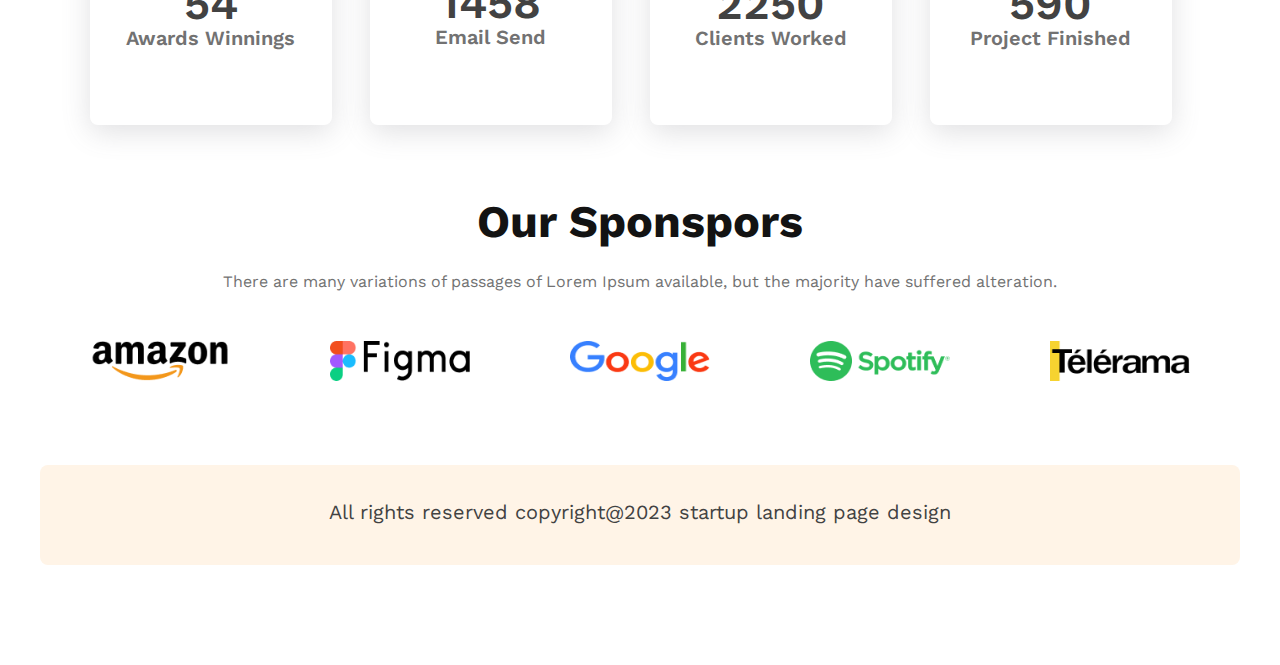
==== commit da0d935a: "footer section" ====
--- a/index.html
+++ b/index.html
@@ -146,7 +146,7 @@
 
     </main>
     <footer>
-
+        <p>All rights reserved copyright@2023 startup landing page design</p>
     </footer>
 
 </body>
--- a/index.css
+++ b/index.css
@@ -451,9 +451,40 @@
 
 /* Sponspors section */
 
-
-
-
-
-
-/* main section  */+/* main section  */
+/* footer */
+footer {
+    width: 1200px;
+    margin-left: auto;
+    margin-right: auto;
+    height: 100px;
+    background: #FFF4E7;
+    border-radius: 8px;
+    margin-bottom: 100px;
+}
+
+footer p {
+    text-align: center;
+    padding-top: 35px;
+    margin-top: 80px;
+    font-style: normal;
+    font-weight: 400;
+    font-size: 20px;
+    color: #424242;
+}
+
+@media screen and (max-width: 768px) {
+    footer {
+        width: 100%;
+    }
+
+    footer p {
+
+        font-size: 14px;
+        padding: 0px 30px;
+        padding-top: 35px;
+
+    }
+}
+
+/* footer */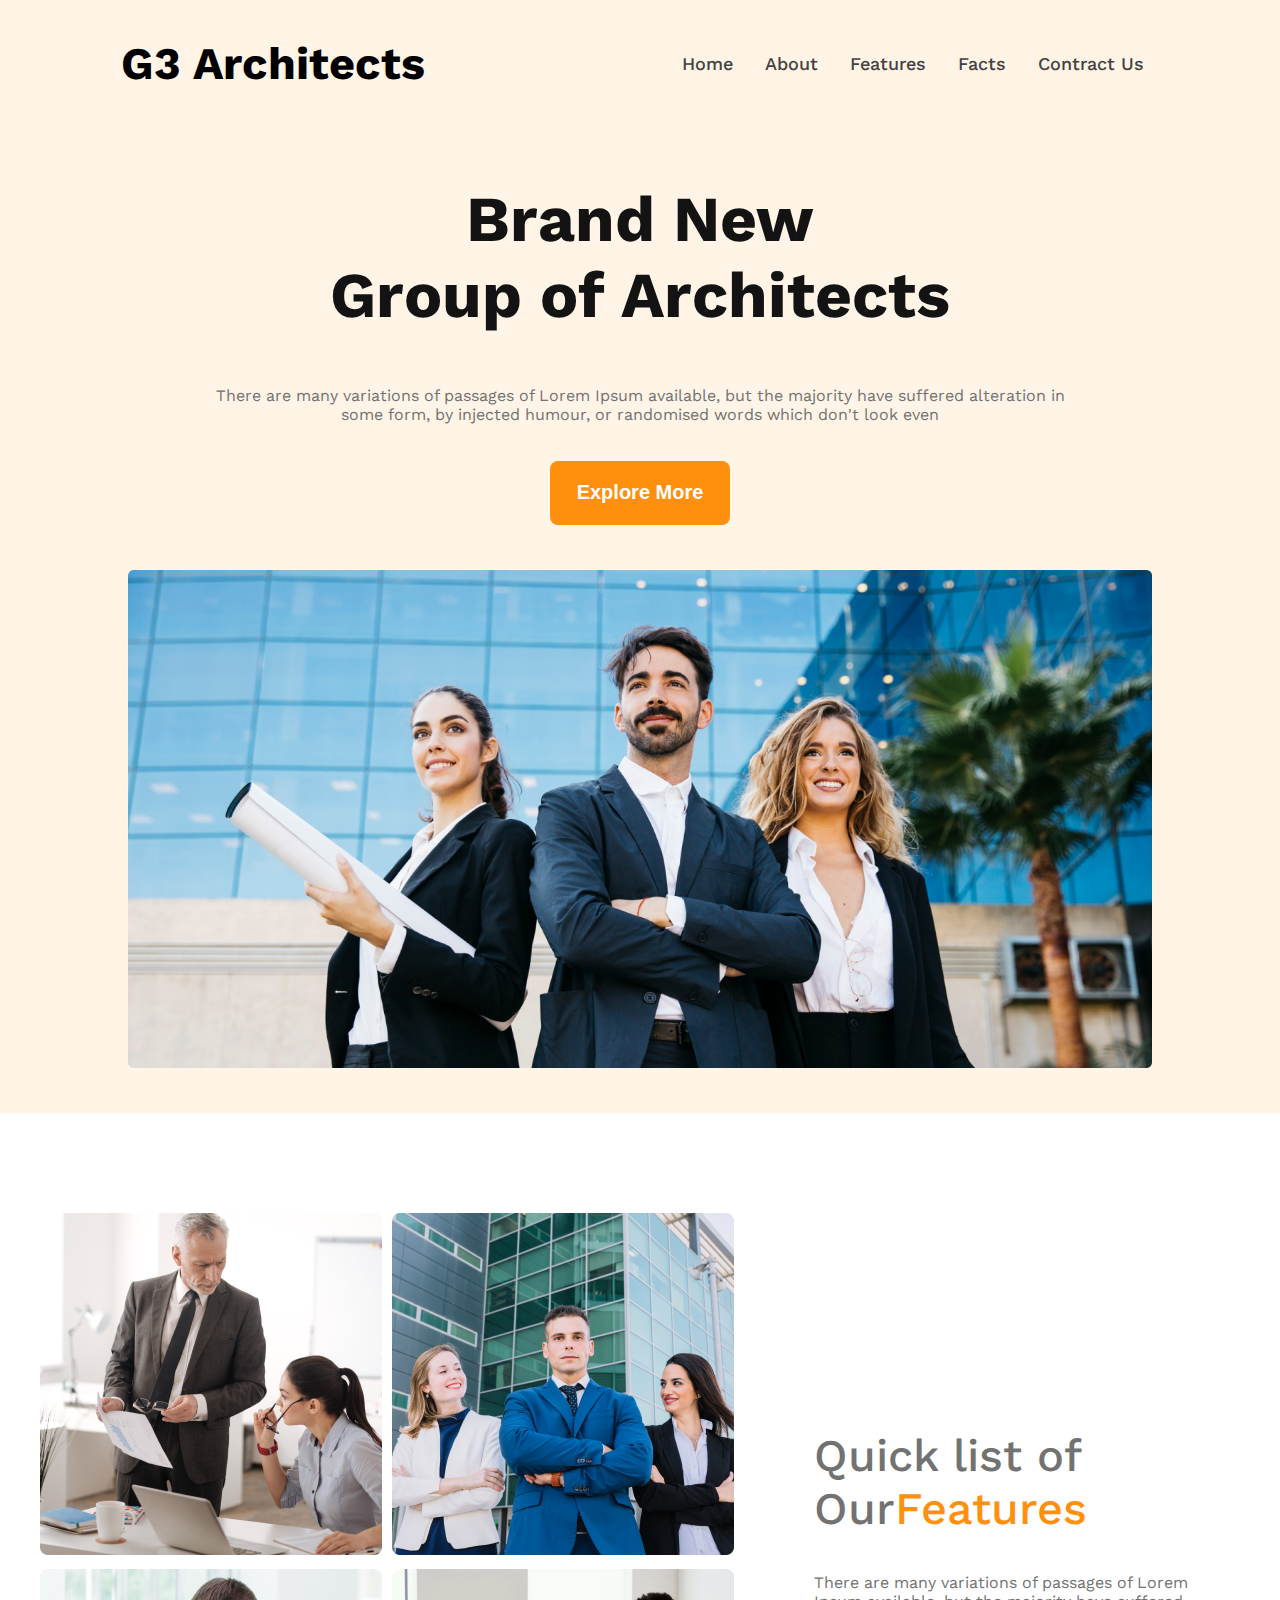
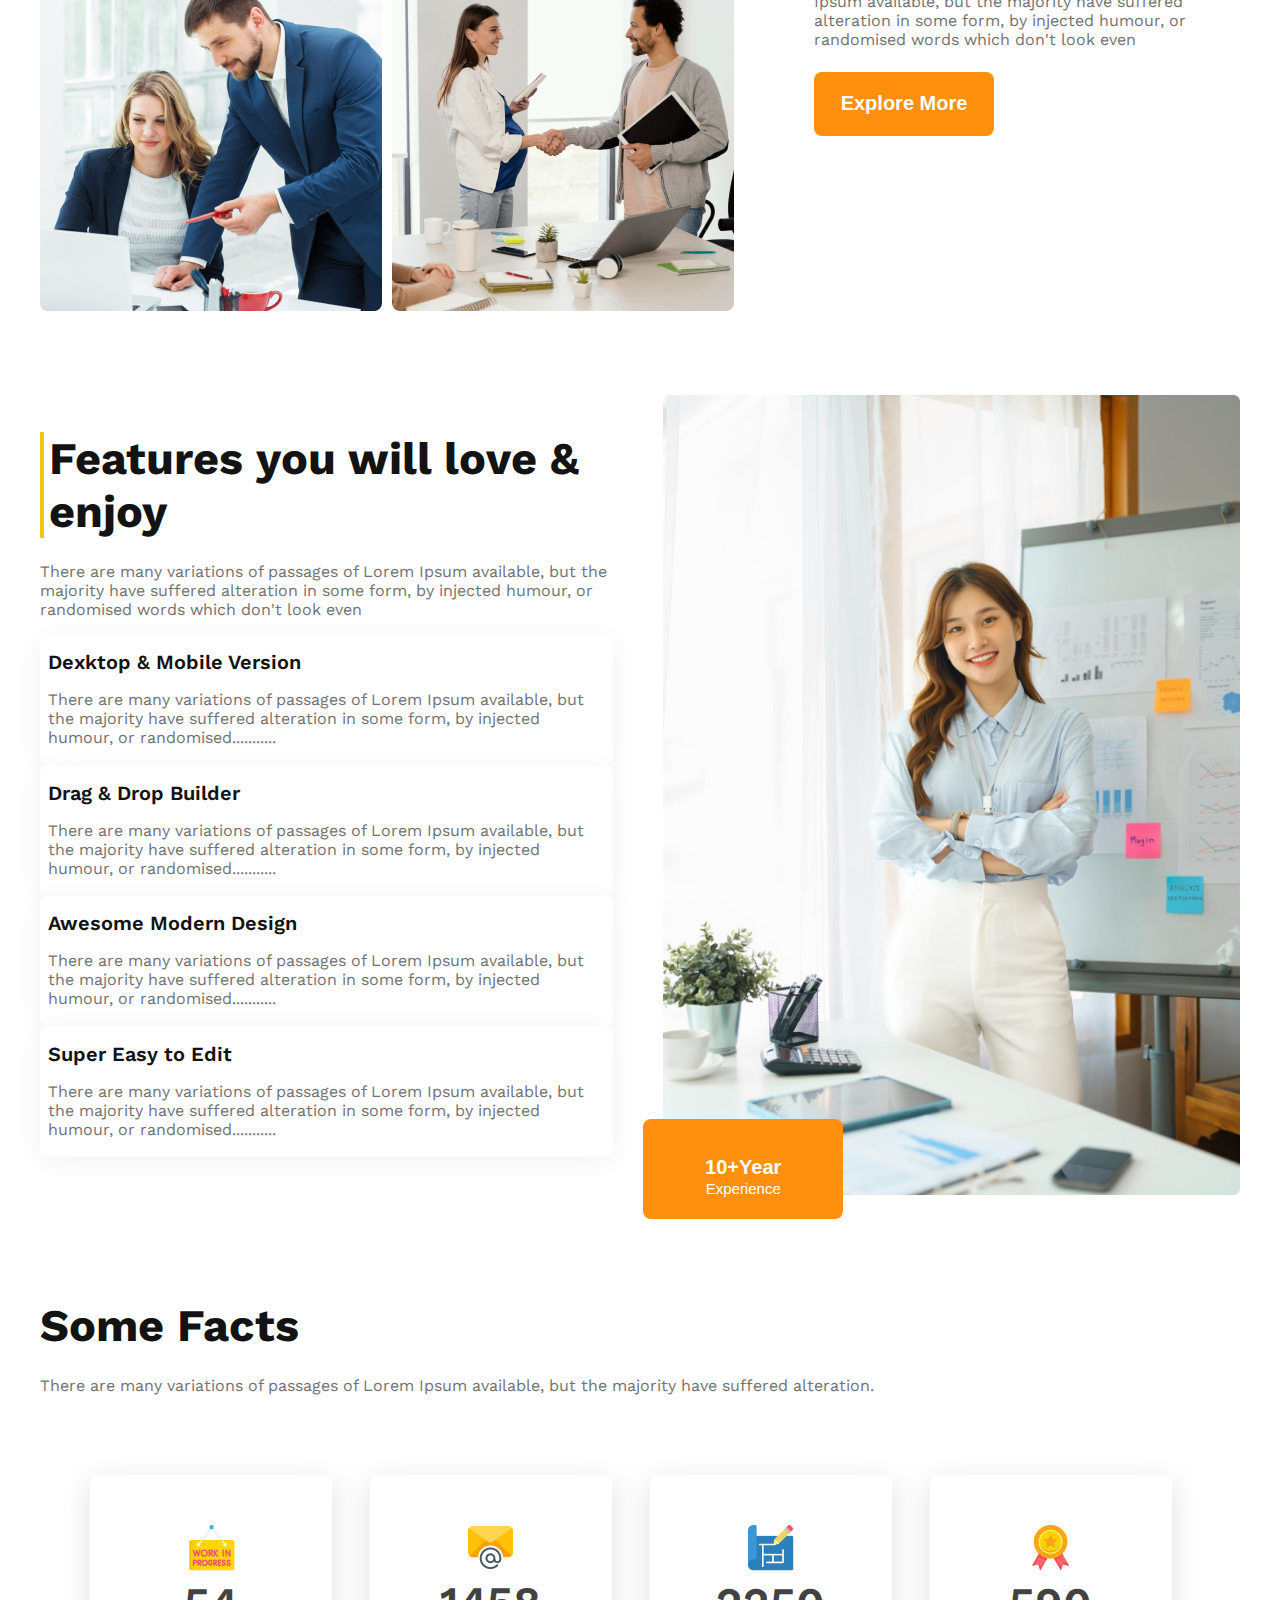
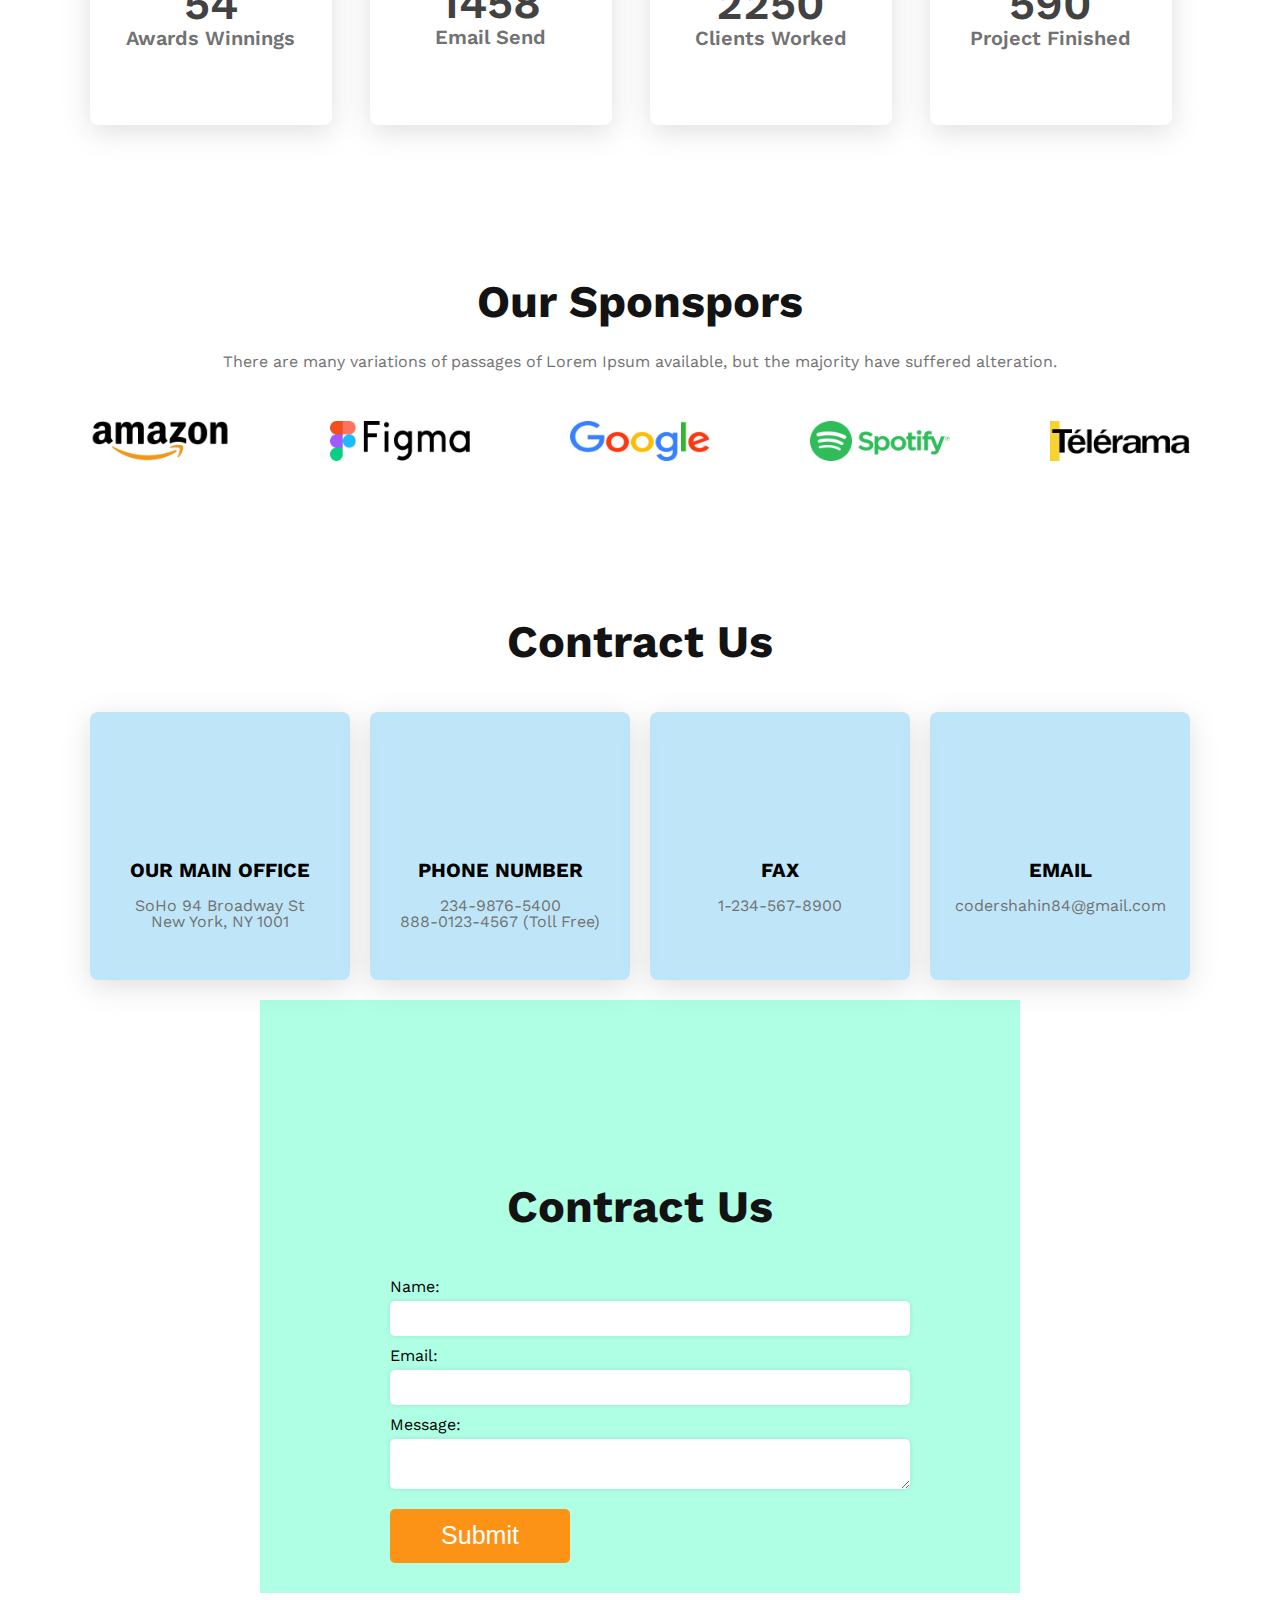
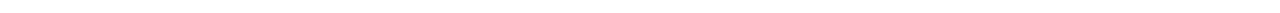
==== commit 065f2f4e: "contract us page" ====
--- a/index.html
+++ b/index.html
@@ -7,6 +7,9 @@
     <meta name="viewport" content="width=device-width, initial-scale=1.0">
     <title>G3 Architects</title>
     <link rel="stylesheet" href="index.css">
+    <link rel="stylesheet" href="https://cdnjs.cloudflare.com/ajax/libs/font-awesome/6.3.0/css/all.min.css"
+        integrity="sha512-SzlrxWUlpfuzQ+pcUCosxcglQRNAq/DZjVsC0lE40xsADsfeQoEypE+enwcOiGjk/bSuGGKHEyjSoQ1zVisanQ=="
+        crossorigin="anonymous" referrerpolicy="no-referrer" />
 </head>
 
 <body>
@@ -19,7 +22,9 @@
                 <li><a href="#">Home</a></li>
                 <li><a href="#">About</a></li>
                 <li><a href="#">Features</a></li>
-                <li><a href="#">Contact Us</a></li>
+                <li><a href="#">Facts</a></li>
+                <li><a href="#">Contract Us</a></li>
+
             </ul>
         </nav>
         <section class="header-info">
@@ -35,7 +40,10 @@
         </section>
     </header>
     <!---------------------- Header end --------------- -->
+    <!---------------------- main start --------------- -->
+
     <main>
+        <!------------------------------ features  start------------------------>
         <div class="frist-features">
             <div class="features-img">
                 <div class="">
@@ -94,6 +102,8 @@
                 <img src="images/architect.png" alt="">
             </div>
         </section>
+        <!------------------------------ features  start------------------------>
+        <!------------------------------ facts  start------------------------>
         <section class="facts">
             <h2>Some Facts</h2>
             <p>There are many variations of passages of Lorem Ipsum available, but the majority have suffered
@@ -121,6 +131,9 @@
                 </div>
             </div>
         </section>
+        <!------------------------------ facts  end------------------------>
+
+        <!------------------------------ Sponspors   start------------------------>
         <section class="Sponspors">
             <h1>Our Sponspors</h1>
             <p>There are many variations of passages of Lorem Ipsum available, but the majority have suffered
@@ -143,11 +156,64 @@
                 </div>
             </div>
         </section>
+        <!------------------------------ Sponspors   end------------------------>
+
+        <!------------------------------ Contract Us start ------------------------>
+        <section class="contract">
+            <h1>Contract Us</h1>
+            <div class="contract-page">
+                <div class="contract-card">
+                    <div class="contract-single-card">
+                        <h1><i class="fa fa-map-marker" aria-hidden="true"></i></h1>
+                        <h3>OUR MAIN OFFICE
+                        </h3>
+                        <p>SoHo 94 Broadway St <br> New York, NY 1001</p>
+                    </div>
+                    <div class="contract-single-card">
+                        <h1><i class="fa fa-phone" aria-hidden="true"></i></h1>
+                        <h3>PHONE NUMBER
+
+                        </h3>
+                        <p>234-9876-5400 <br>
+                            888-0123-4567 (Toll Free)</p>
+                    </div>
+                    <div class="contract-single-card">
+                        <h1><i class="fa fa-fax" aria-hidden="true"></i></h1>
+                        <h3>FAX
+                        </h3>
+                        <p>1-234-567-8900</p>
+                    </div>
+                    <div class="contract-single-card">
+                        <h1><i class="fa fa-envelope" aria-hidden="true"></i></h1>
+                        <h3>EMAIL
+                        </h3>
+                        <p>codershahin84@gmail.com</p>
+                    </div>
+                </div>
+                <div class="contract-from">
+                    <form>
+                        <h1 style="text-align: center;">Contract Us</h1>
+                        <label for="name">Name:</label>
+                        <input type="text" id="name" name="name" required>
+
+                        <label for="email">Email:</label>
+                        <input type="email" id="email" name="email" required>
+
+                        <label for="message">Message:</label>
+                        <textarea id="message" name="message" required></textarea>
+
+                        <button type="submit">Submit</button>
+                    </form>
+                </div>
+            </div>
+        </section>
+        <!------------------------------ Contract Us  end------------------------>
 
     </main>
-    <footer>
+    <!---------------------- main end --------------- -->
+    <!-- <footer>
         <p>All rights reserved copyright@2023 startup landing page design</p>
-    </footer>
+    </footer> -->
 
 </body>
 
--- a/index.css
+++ b/index.css
@@ -48,7 +48,7 @@
 }
 
 a:hover {
-    background-color: #111;
+    background-color: #125879;
     color: aliceblue;
 }
 
@@ -405,6 +405,7 @@
 /* Sponspors section */
 .Sponspors {
     text-align: center;
+    margin-top: 150px;
 }
 
 .Sponspors h1 {
@@ -450,6 +451,135 @@
 }
 
 /* Sponspors section */
+
+/* contract-card */
+
+.contract h1 {
+    font-style: normal;
+    font-weight: 700;
+    font-size: 45px;
+    color: #131313;
+    margin-bottom: 44px;
+    margin-top: 150px;
+    text-align: center;
+}
+
+.contract-card{
+    display: grid;
+    grid-template-columns: repeat(4, 1fr);
+    grid-gap: 20px;
+    padding: 0px 50px;
+}
+.contract-single-card{
+   
+    border-radius: 8px;
+    text-align: center;
+    background-color: #FFFFFF;
+    box-shadow: rgba(100, 100, 111, 0.2) 0px 7px 29px 0px;
+    line-height: 100%;
+    background-color: #67c3ee6b;
+}
+
+.contract-single-card h1{
+    font-size: 70px;
+    color: rgba(209, 11, 166, 0.685);
+}
+.contract-single-card h3{
+    font-style: normal;
+    font-weight: 700;
+    font-size: 20px;
+    color: black;
+  
+}
+.contract-single-card p{
+    font-style: normal;
+    font-weight: 400;
+    font-size: 16px;
+    color: #727272;
+    margin-bottom: 50px;
+}
+
+.contract-from{
+background-color: rgba(127, 255, 212, 0.63);
+width: 700px;
+padding: 30px 30px;
+margin-left: auto;
+margin-right: auto;
+margin-top: 20px;
+}
+
+form {
+	max-width: 500px;
+	margin: 0 auto;
+}
+
+label {
+	display: block;
+	margin-top: 10px;
+}
+
+input,
+textarea {
+	display: block;
+	width: 100%;
+	padding: 10px;
+	margin-top: 5px;
+	border: none;
+	border-radius: 5px;
+	box-shadow: 0 0 5px rgba(0,0,0,0.1);
+}
+
+button[type="submit"] {
+    width: 180px;
+    height: 54px;
+    background: #ff8f0ef6;
+    border-radius: 8px;
+    border: 0px;
+	margin-top: 20px;
+	padding: 10px 20px;
+	font-size: 25px;
+    font-weight: 500;
+	color: #fff;
+	border: none;
+	border-radius: 5px;
+	cursor: pointer;
+
+}
+
+button[type="submit"]:hover {
+	background-color: #f05c06;
+}
+
+footer {
+	background-color: #333;
+	color: #fff;
+	text-align: center;
+	padding: 20px;
+	margin-top: 20px;
+}
+
+
+@media screen and (max-width: 768px) {
+    .contract-card{
+        display: grid;
+        grid-template-columns: auto;
+        grid-gap: 20px;
+        padding: 0px 50px;
+    }
+    .contract-from{
+        background-color: rgba(127, 255, 212, 0.63);
+        width: 90%;
+        margin-left: auto;
+        margin-right: auto;
+        margin-top: 20px;
+        }
+        
+}
+
+
+
+
+
 
 /* main section  */
 /* footer */
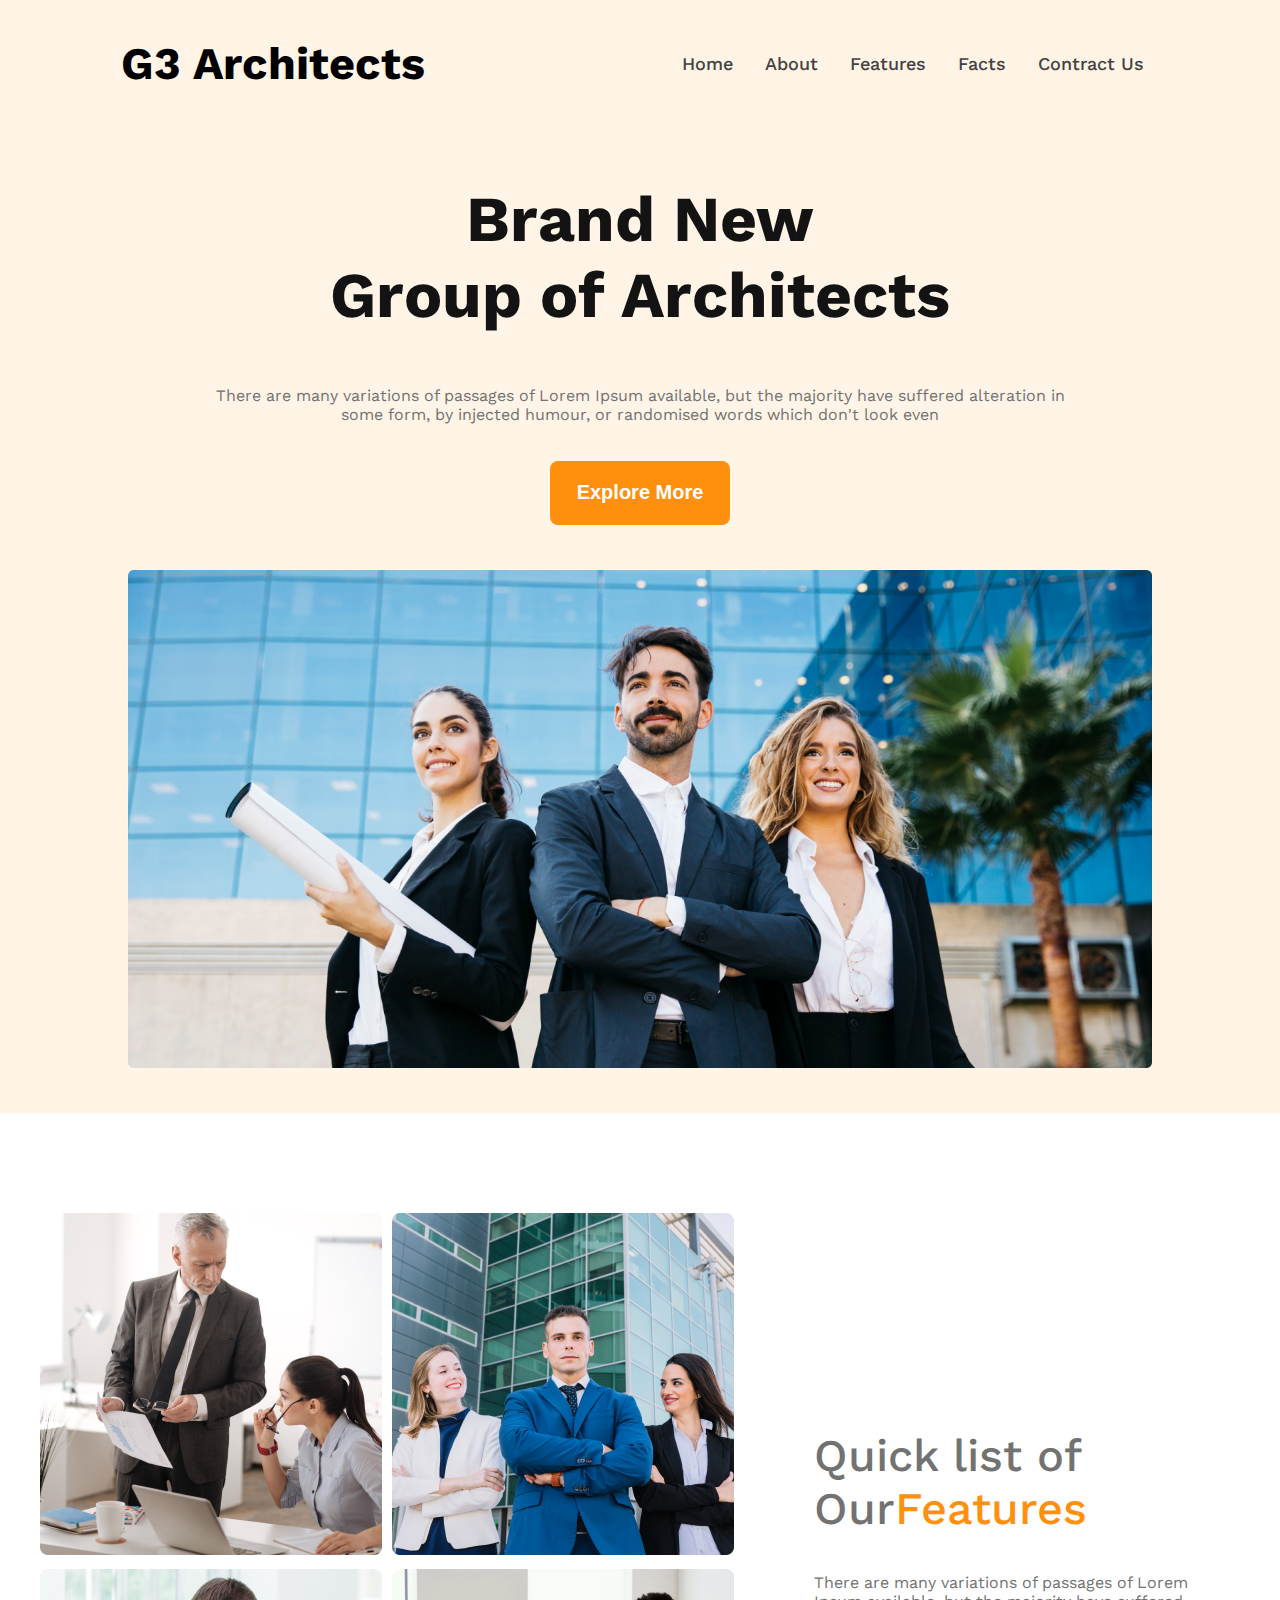
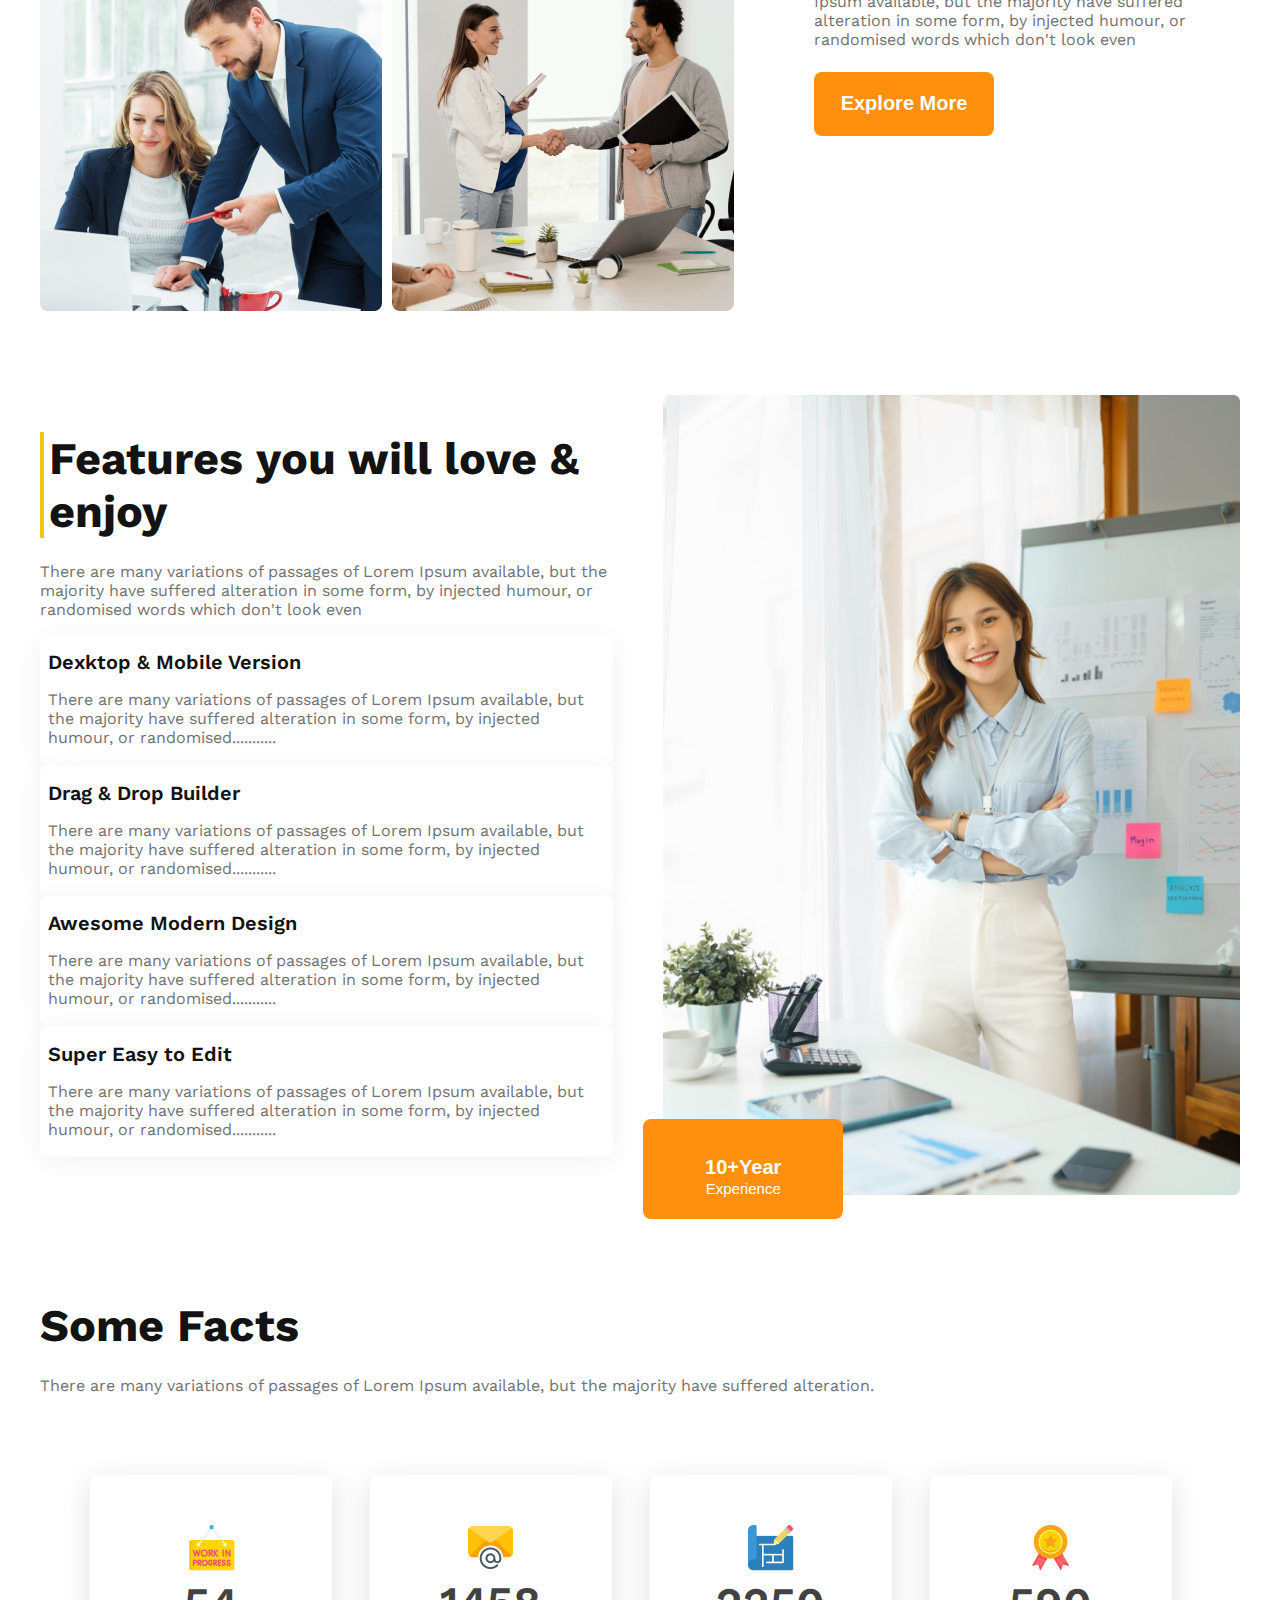
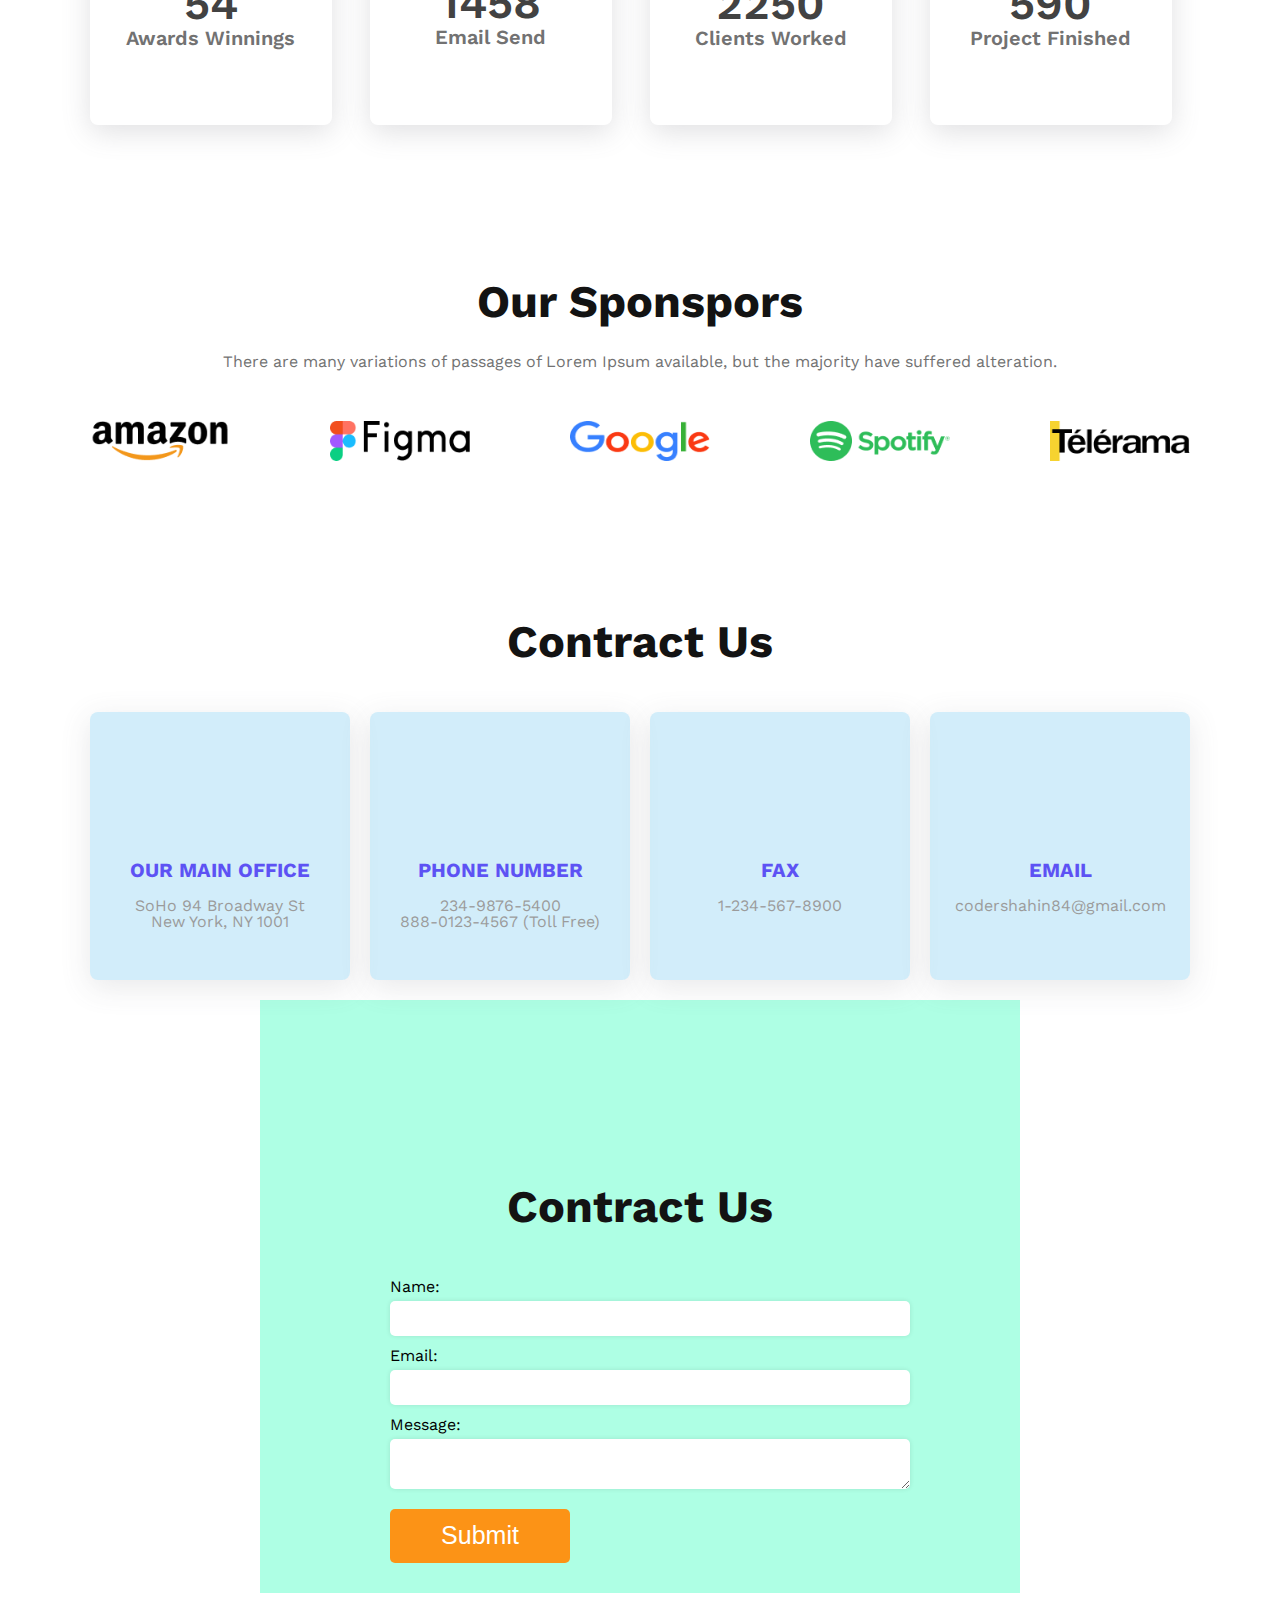
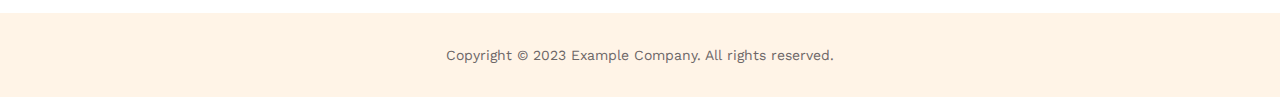
==== commit 0602f647: "animation setup" ====
--- a/index.html
+++ b/index.html
@@ -6,7 +6,9 @@
     <meta http-equiv="X-UA-Compatible" content="IE=edge">
     <meta name="viewport" content="width=device-width, initial-scale=1.0">
     <title>G3 Architects</title>
+    <!-- css link -->
     <link rel="stylesheet" href="index.css">
+    <!-- font awesome link -->
     <link rel="stylesheet" href="https://cdnjs.cloudflare.com/ajax/libs/font-awesome/6.3.0/css/all.min.css"
         integrity="sha512-SzlrxWUlpfuzQ+pcUCosxcglQRNAq/DZjVsC0lE40xsADsfeQoEypE+enwcOiGjk/bSuGGKHEyjSoQ1zVisanQ=="
         crossorigin="anonymous" referrerpolicy="no-referrer" />
@@ -16,6 +18,7 @@
     <!---------------------- Header start --------------- -->
 
     <header>
+        <!-- ---------------nav  start------------------ -->
         <nav>
             <h2 class="nav-title">G3 Architects</h2>
             <ul>
@@ -27,6 +30,7 @@
 
             </ul>
         </nav>
+        <!-- ---------------nav  end------------------ -->
         <section class="header-info">
             <h2>Brand New <br>
                 Group of Architects
@@ -211,9 +215,11 @@
 
     </main>
     <!---------------------- main end --------------- -->
-    <!-- <footer>
-        <p>All rights reserved copyright@2023 startup landing page design</p>
-    </footer> -->
+    <footer>
+        <div class="container">
+            <p>Copyright © 2023 Example Company. All rights reserved.</p>
+        </div>
+    </footer>
 
 </body>
 
--- a/index.css
+++ b/index.css
@@ -369,6 +369,10 @@
 
 }
 
+.fact-card:hover{
+    box-shadow: inset 0 0 0 25px #aad0f0;
+}
+
 .fact-card h1 {
     font-style: normal;
     font-weight: 600;
@@ -478,6 +482,12 @@
     box-shadow: rgba(100, 100, 111, 0.2) 0px 7px 29px 0px;
     line-height: 100%;
     background-color: #67c3ee6b;
+    opacity:0.7;
+}
+.contract-single-card:hover{
+    background:#53a7ea;
+    opacity:1;
+   
 }
 
 .contract-single-card h1{
@@ -488,9 +498,14 @@
     font-style: normal;
     font-weight: 700;
     font-size: 20px;
+    color: rgb(25, 10, 240);
+  
+}
+
+.contract-single-card h3:hover{
     color: black;
-  
-}
+}
+
 .contract-single-card p{
     font-style: normal;
     font-weight: 400;
@@ -576,45 +591,27 @@
         
 }
 
-
-
-
-
-
 /* main section  */
 /* footer */
 footer {
-    width: 1200px;
-    margin-left: auto;
-    margin-right: auto;
-    height: 100px;
     background: #FFF4E7;
-    border-radius: 8px;
-    margin-bottom: 100px;
-}
-
-footer p {
-    text-align: center;
-    padding-top: 35px;
-    margin-top: 80px;
-    font-style: normal;
-    font-weight: 400;
-    font-size: 20px;
-    color: #424242;
-}
-
-@media screen and (max-width: 768px) {
-    footer {
-        width: 100%;
-    }
-
-    footer p {
-
-        font-size: 14px;
-        padding: 0px 30px;
-        padding-top: 35px;
-
-    }
-}
+    color: rgb(109, 103, 103);
+    padding: 20px;
+    font-size: 14px;
+  }
+  
+  .container {
+    max-width: 960px;
+    margin: 0 auto;
+    text-align: center;
+  }
+  
+  @media screen and (max-width: 767px) {
+    .container {
+      max-width: 100%;
+      padding: 0 20px;
+    }
+  }
+  
 
 /* footer */